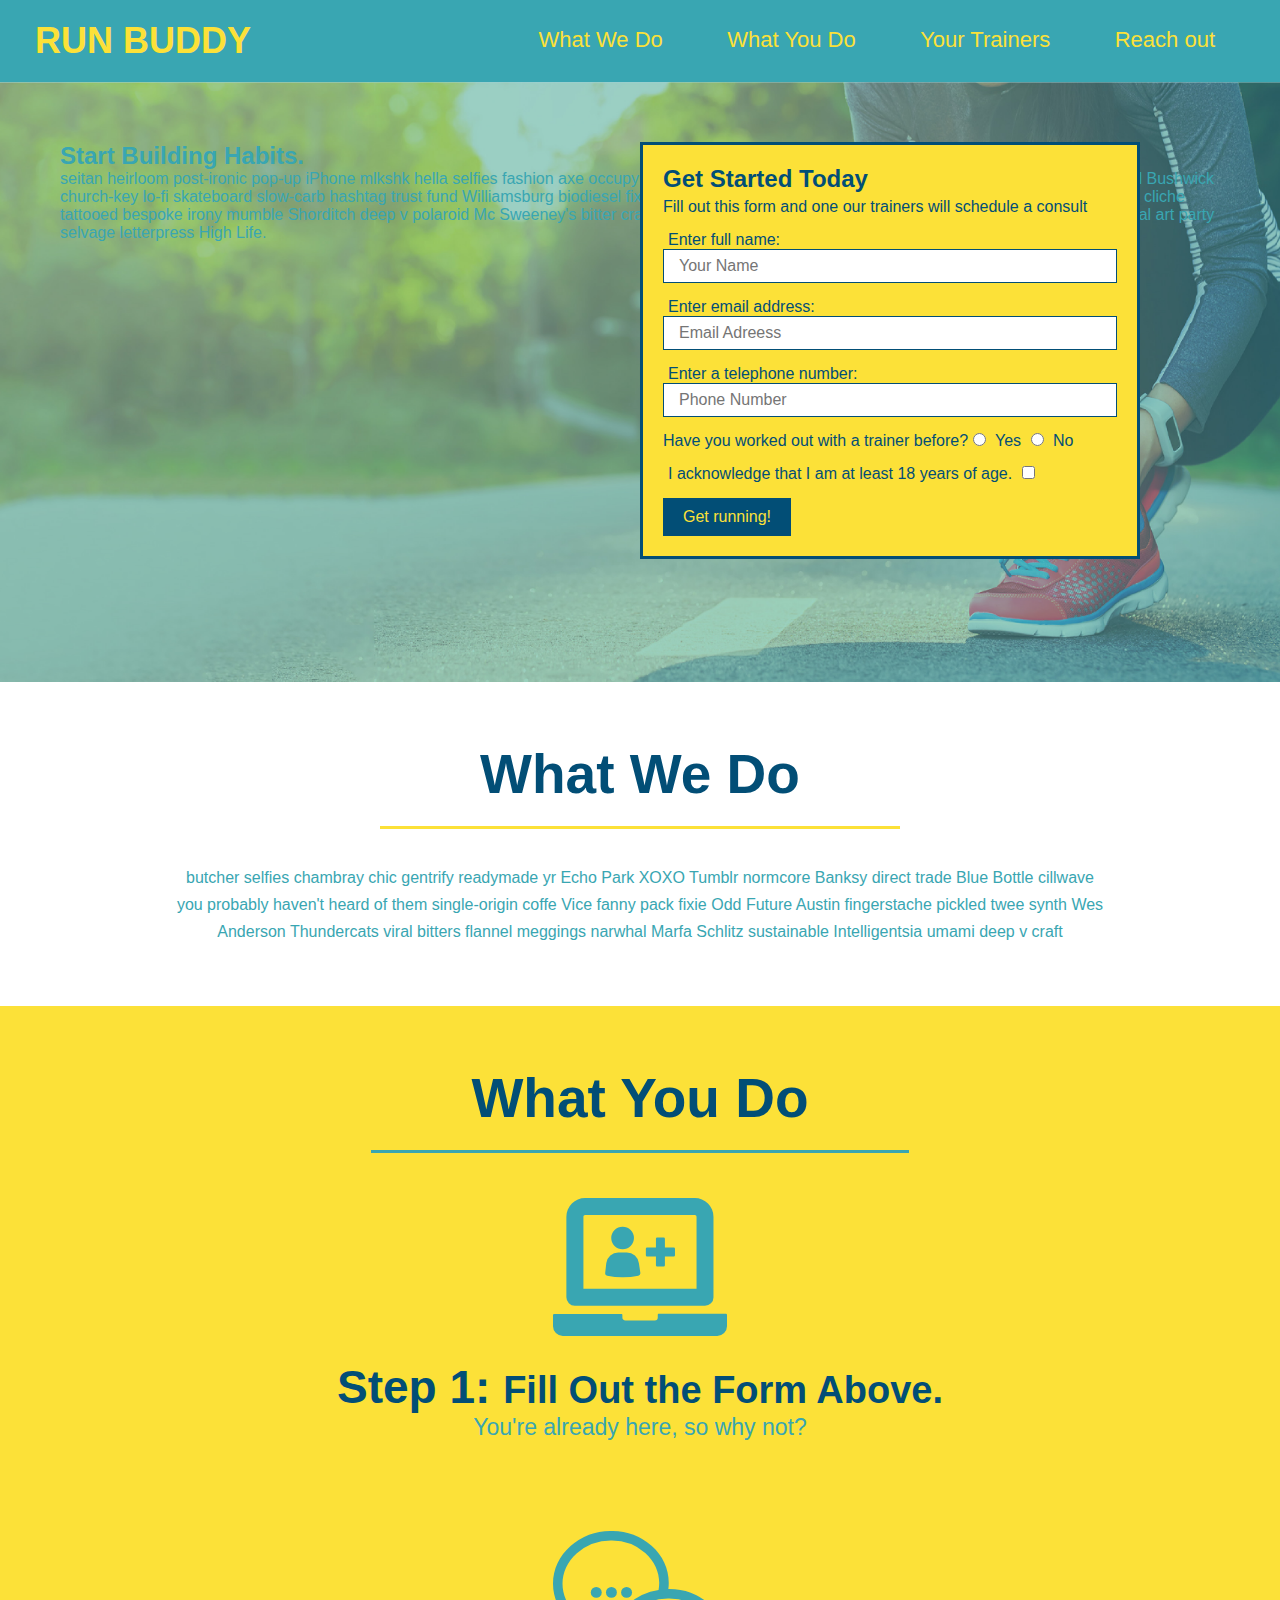
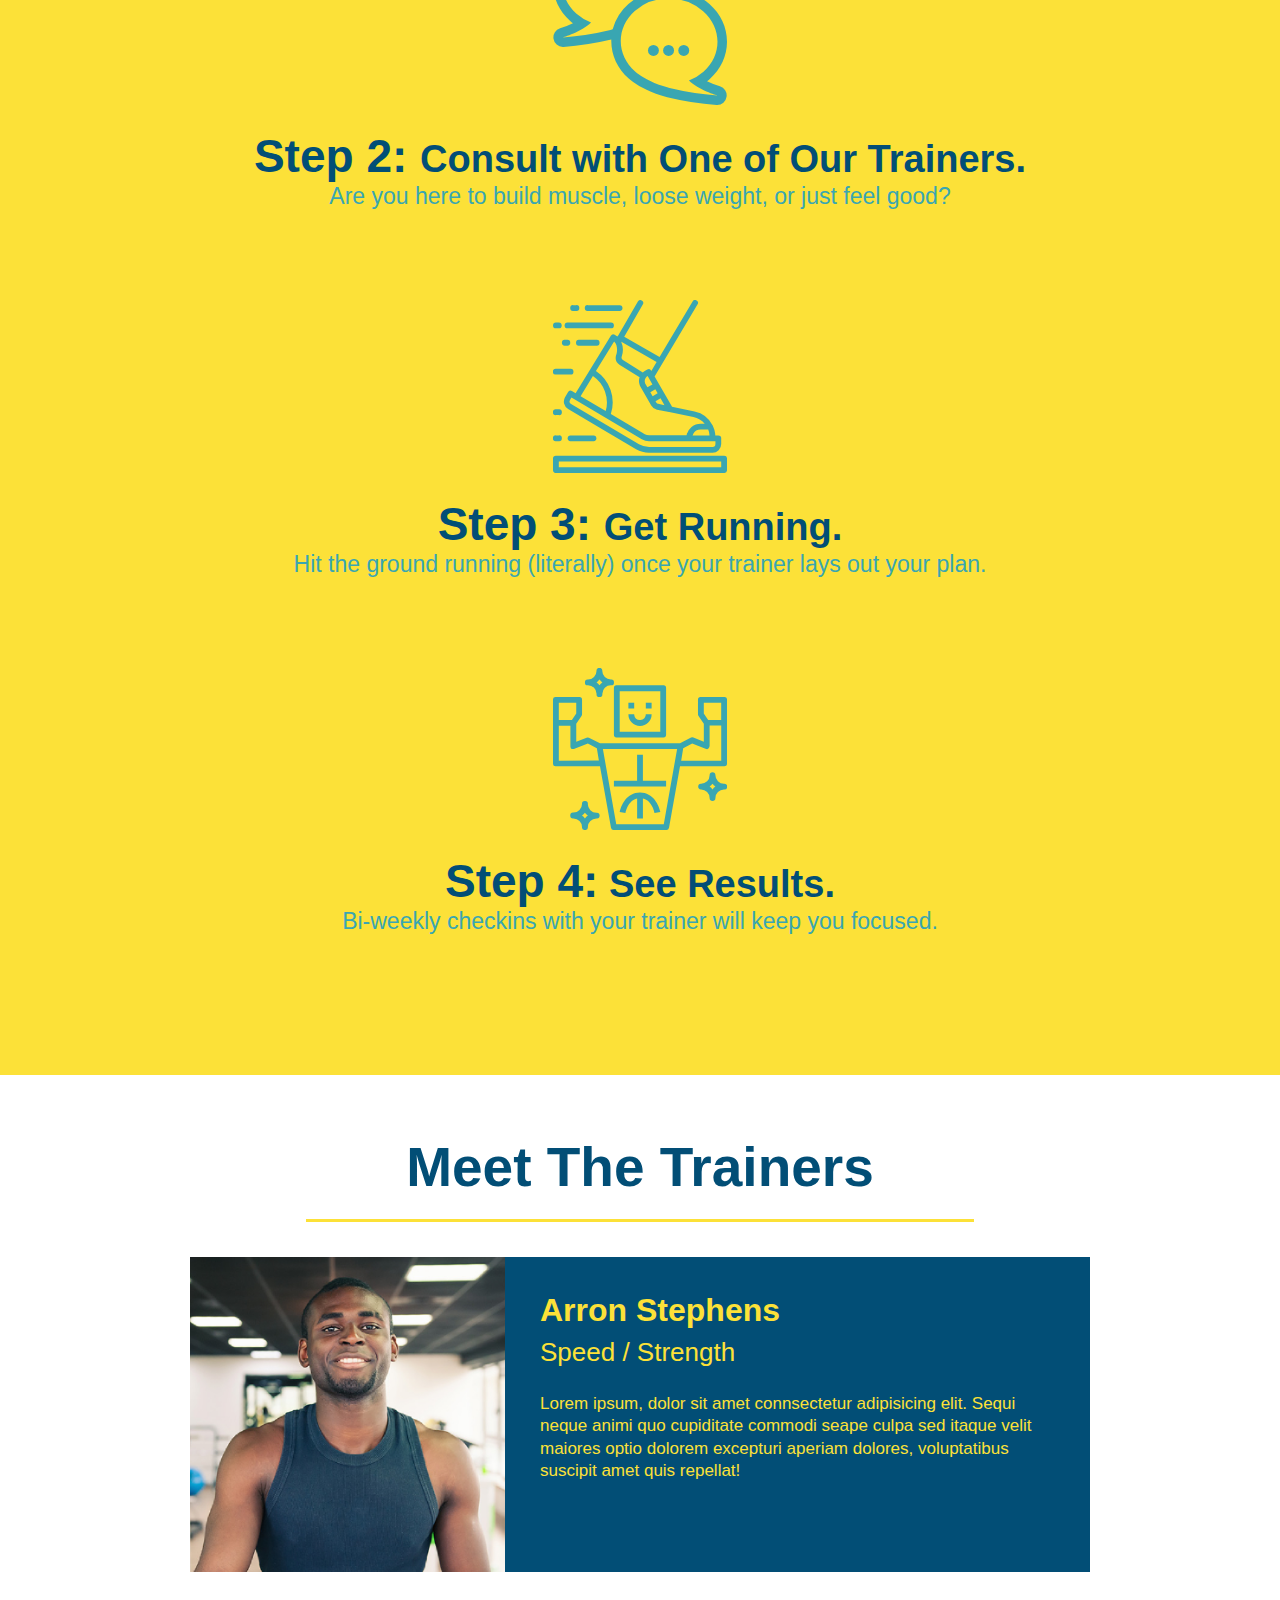
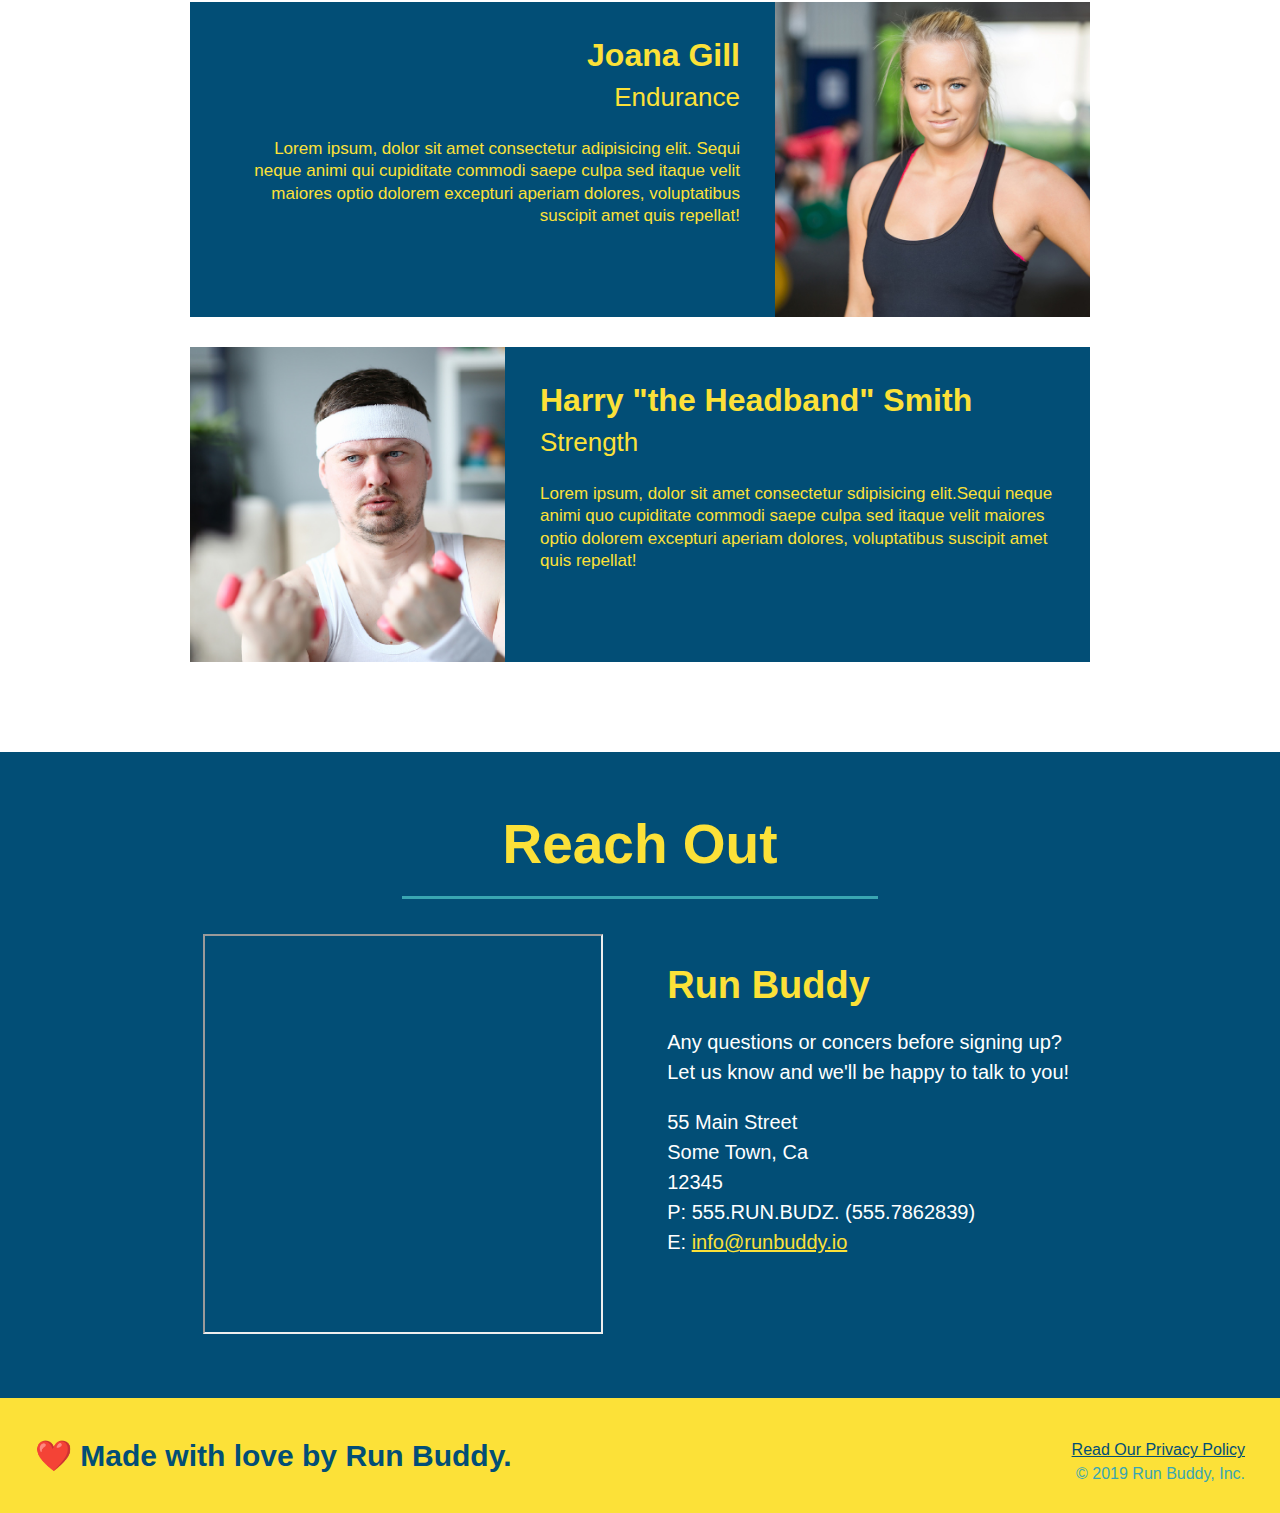
==== index.html @ a863b449 "add content to hero, replace image" ====
<!DOCTYPE html>
<html lang="en">
    <head>
        <meta charset="UTF-8" />
        <title>Run Buddy</title>
        <link rel="stylesheet" href="./assets/css/style.css" />
    </head>
<!--navigation-->
    <header>
       <h1>
           <a href="/">RUN BUDDY</a>
       </h1> 
       <nav>
           <!--Unordered list element-->
           <ul>
               <!--list item element-->
               <li>
                   <a href="#what-we-do">What We Do</a>
               </li>
               <li>
                   <a href="#what-you-do">What You Do</a>
               </li>
               <li>
                   <a href="#your-trainers">Your Trainers</a>
               </li>
               <li>
                   <a href="#reach-out">Reach out</a>
               </li>
           </ul>
       </nav>
    </header>
 
<!--hero/jumbotron-->  
<body>  
    <section class="hero">
        
        <div class="hero-form">
            <h3>Get Started Today</h3>
            <p>Fill out this form and one our trainers will schedule a consult</p>
            <!--Add form element-->
            <form>
                <label for="name">Enter full name:</label>
                <input type="text" placeholder="Your Name" name="name" id="name" class="form-input" />
                <label for="email">Enter email address:</label>
                <input type="email" placeholder="Email Adreess" name="email" id="email" class="form-input" />
                <label for="phone">Enter a telephone number:</label>
                <input type="tel" placeholder="Phone Number" name="phone" id="phone" class="form-input" />
                <p>
                    Have you worked out with a trainer before?
                    <input type="radio" name="trainer-confirm" id="trainer-yes" />
                    <label for="trainer-yes">Yes</label>
                    <input type="radio" name="trainer-confirm" id="trainer-no" />
                    <label for="trainer-no">No</label>
                </p>
                <p>
                    <label for="checkbox">
                        I acknowledge that I am at least 18 years of age.
                    </label>
                    <input type="checkbox" name="age-confirm" id="checkbox" />
                </p>
                <button type="submit">
                    Get running!
                </button>
            </form>
        </div>
        <div class="hero-cta">
            <h2>Start Building Habits.</h2>
            <p>
                seitan heirloom post-ironic pop-up iPhone mlkshk hella selfies fashion axe occupy readymade put a bird on it messenger bag Wes Anderson Schlitz plaid Bushwick church-key lo-fi skateboard slow-carb hashtag trust fund Williamsburg biodiesel fixie farm-to-table 8-bit banjo XOXO Banksy chillwave bicycle rights retro cliche tattooed bespoke irony mumble Shorditch deep v polaroid Mc Sweeney's bitter cray gentrify tofu Marfa you haven't heard of them yr banh mi asymmetrical art party selvage letterpress High Life.
            </p>
        </div>
    </section>

<!--"what we do" section-->
    <section id="what-we-do" class="intro">
        <h2 class="section-title primary-border">What We Do</h2>
        <p>
            butcher selfies chambray chic gentrify readymade yr Echo Park XOXO Tumblr normcore Banksy direct trade Blue Bottle cillwave you probably haven't heard of them single-origin coffe Vice fanny pack fixie Odd Future Austin fingerstache pickled twee synth Wes Anderson Thundercats viral bitters flannel meggings narwhal Marfa Schlitz sustainable Intelligentsia umami deep v craft
        </p>
    </section>

<!--"what you do" section-->
    <section id="what-you-do" class="steps">
        <h2 class="section-title secondary-border">What You Do</h2>

        <div>
            <!-- insert this img element-->
            <img src="./assets/images/step-1.svg" alt="" />
            <h3>Step 1: <span>Fill Out the Form Above.</span></h3>
            <p>You're already here, so why not?</p>
        </div>

        <div>
            <img src="./assets/images/step-2.svg" alt="" />
            <h3>Step 2: <span>Consult with One of Our Trainers.</span></h3>
            <p>Are you here to build muscle, loose weight, or just feel good?</p>
        </div>

        <div>
            <img src="./assets/images/step-3.svg" alt="" />
            <h3>Step 3: <span>Get Running.</span></h3>
            <p>Hit the ground running (literally) once your trainer lays out your plan.</p>
        </div>

        <div>
            <img src="./assets/images/step-4.svg" alt="" />
            <h3>Step 4:<span> See Results.</span></h3>
            <p>Bi-weekly checkins with your trainer will keep you focused.</p>
        </div>

    </section>

<!--"meet the trainers" section-->
    <section id="your-trainers" class="trainers">
        <h2 class="section-title primary-border">Meet The Trainers</h2>
        <article class="trainer">
            <img src="./assets/images/trainer-1.jpg" alt="Arron Stephens in his workout clothes, ready to pump iron" />
            <div class="trainer-bio text-left">
                <h3>Arron Stephens</h3>
                <h4>Speed / Strength</h4>
                <p>
                    Lorem ipsum, dolor sit amet connsectetur adipisicing elit. Sequi neque animi quo cupiditate commodi seape culpa sed
                    itaque velit maiores optio dolorem excepturi aperiam dolores, voluptatibus suscipit amet quis repellat!
                </p>
            </div>
        </article>

        <!--second trainer bio-->
        <article class="trainer">
            <div class="trainer-bio text-right">
                <h3>Joana Gill</h3>
                <h4>Endurance</h4>
                <p>
                    Lorem ipsum, dolor sit amet consectetur adipisicing elit. Sequi neque animi qui cupiditate commodi saepe culpa sed
                    itaque velit maiores optio dolorem excepturi aperiam dolores, voluptatibus suscipit amet quis repellat!
                </p>
            </div>
            <img src="./assets/images/trainer-2.jpg" alt="Joanna Gill cooling off after a workput" />
        </article>

        <!--third trainer bio-->
        <article class="trainer">
            <img src="./assets/images/trainer-3.jpg" alt="Harry Smith wearing a headband and lifting comically small pink weights" />
            <div class="trainer-bio text-left">
                <h3>Harry "the Headband" Smith</h3>
                <h4>Strength</h4>
                <p>
                    Lorem ipsum, dolor sit amet consectetur sdipisicing elit.Sequi neque animi quo cupiditate commodi saepe culpa sed 
                    itaque velit maiores optio dolorem excepturi aperiam dolores, voluptatibus suscipit amet quis repellat!
                </p>
            </div>
        </article>
    </section>

<!--reach out" section-->
    <section id="reach-out" class="contact">
        <h2 class="section-title secondary-border">Reach Out</h2>
        <div class="contact-info">
           <iframe src="https://www.google.com/maps/embed?pb=!1m14!1m12!1m3!1d13858.252203319587!2d-95.50925724999999!3d29.732413800000003!2m3!1f0!2f0!3f0!3m2!1i1024!2i768!4f13.1!5e0!3m2!1sen!2sus!4v1638565869811!5m2!1sen!2sus">
           style="border:0;" 
           allowfullscreen="" 
           loading="lazy">
           </iframe>
           <div>
               <h3>Run Buddy</h3>
               <p>
                   Any questions or concers before signing up?
                   <br />
                   Let us know and we'll be happy to talk to you!
               </p>
               <address>
                   55 Main Street <br />
                   Some Town, Ca <Br />
                   12345 <br />
                   P: 555.RUN.BUDZ. (555.7862839) <br />
                   E: <a href="mailto:info@runbuddy.io">info@runbuddy.io</a>
               </address>
           </div>
        </div>
    </section>
</body>    
<!--footer-->
    <footer>
        <h2>❤️ Made with love by Run Buddy.</h2>
        <div>
            <a href="./privacy-policy.html">Read Our Privacy Policy</a><br />
            &copy; 2019 Run Buddy, Inc.
        </div>
    </footer>

</html>
---- assets/css/style.css ----
* {
    margin: 0;
    padding: 0;
    box-sizing: border-box;
}
    body {
    /*more on this crazy alphanumerical value in a minute! */
    font-family: Helvetica, Arial, sans-serif;
    color: #39a6b2;
}
/* apply styles to <header> */
header {
    padding: 20px 35px;
    background-color: #39a6b2;
}
header h1 {
    font-weight: bold;
    font-size: 36px;
    color: #fce138;
    margin: 0;
    display: inline;

}
header a {
    text-decoration: none;
    color: #fce138;
}
header nav {
    float: right;
    margin: 7px 0;
  
}
header nav ul li {
    display: inline;
}
header nav ul li a {
    margin: 0 30px;
    font-weight: lighter;
    font-size: 22px;
 }
 footer {
    background: #fce138;
    width: 100%;
    padding: 40px 35px;
 }
 footer h2 {
     display: inline;
     color: #024e76;
     font-size: 30px;
     margin: 0;
 }
 footer div {
     float: right;
     line-height: 1.5;
     text-align: right;
 }
 footer a {
     color: #024e76;
 }
section {
    padding: 60px;
}
/*Home page Hero Style Start*/
.hero {
    background-image: url("../images/hero-bg.jpg");
    height: 600px;
    background-size: cover;
    background-position: center;
    position: relative;
}

.hero-form{
    color: #024e76;
    background-color: #fce138;
    width: 500px;
    padding: 20px;
    border: solid 3px #024e76;
    position: absolute;
    bottom: 120x;
    right: 140px;
}
.hero-form h3 {
    font-size: 24px;
    margin: 0;
}
.hero-form p {
    margin: 5px 0 15px 0;
}
.form-input {
    border: 1px solid #024e76;
    display: block;
    padding: 7px 15px;
    font-size: 16px;
    color: #024e76;
    width: 100%;
    margin-bottom: 15px;  
}
.hero-form label {
    margin: 0 5px;
}
.hero-form button {
    color: #fce138;
    background-color: #024e76;
    border: none;
    padding: 10px 20px;
    font-size: 16px;
}
/*Hero Style End*/

/*what we do styles Start*/

.intro {
    text-align: center;    
}  
.section-title {
    font-size: 55px;
    color: #024e76;
    margin-bottom: 35px;
    padding: 0 100px 20px 100px;
    border-bottom:3px solid;
    display: inline-block;
}

.primary-border {
    border-color: #fce138;
}

.secondary-border {
    border-color:#39a6b2;
}

.intro p {
    line-height: 1.7;
    color: #39a6b2;
    width: 80%;
    font-size: 20 px;
    margin: 0 auto;
}
/*what we do Styles end*/

/*what you do styles start*/
.steps {
    text-align: center;
    background: #fce138;
}

.steps div {
    margin-bottom: 80px;
}

.steps img {
    width: 15%;
    margin: 10px 0;
}

.steps h3 {
    color: #024e76;
    font-size: 46px;
    margin-top: 10px;
}

.steps p {
    color: #39a6b2;
    font-size: 23px;
}

.steps span {
    font-size: 38px;
}
/*what you do styles end*/

/* Meet the strainers Start*/
.trainers {
    text-align: center;
}

.trainer {
    width: 900px;
    margin: 0 auto 30px auto;
    background: #024e76;
    color: #fce138;
    overflow: auto;
}

.trainer img {
    width: 35%;
    float: left;
}

.trainer-bio {
    padding: 35px;
    float: left;
    width: 65%;
}

.text-left {
    text-align: left;
}

.text-right{
    text-align: right;
}

.trainer-bio h3 {
    font-size: 32px;
    margin-bottom: 8px;
}

.trainer-bio h4 {
    font-weight: lighter;
    font-size: 26px;
    margin-bottom: 25px;
}

.trainer-bio p {
    font-size: 17px;
    line-height: 1.3;
}
/*Meet trainers end*/
/*Reach out Style start*/
.contact {
    text-align: center;
    background-color: #024e76;
}
.contact h2 {
    color:#fce138;
}

.contact-info iframe {
    width: 400px;
    height: 400px;
}

.contact-info div {
    width: 410px;
    display: inline-block;
    vertical-align: top;
    text-align: left;
    margin: 30px 0 0 60px;
    color: white;  
}

.contact h3 {
    color:#fce138;
    font-size: 38px;
}

.contact-info p, .contact-info address {
    margin: 20px 0;
    line-height: 1.5;
    font-size: 20px;
    font-style: normal;
}

.contact-info a {
    color:#fce138;
}
/*Reach out style end*/
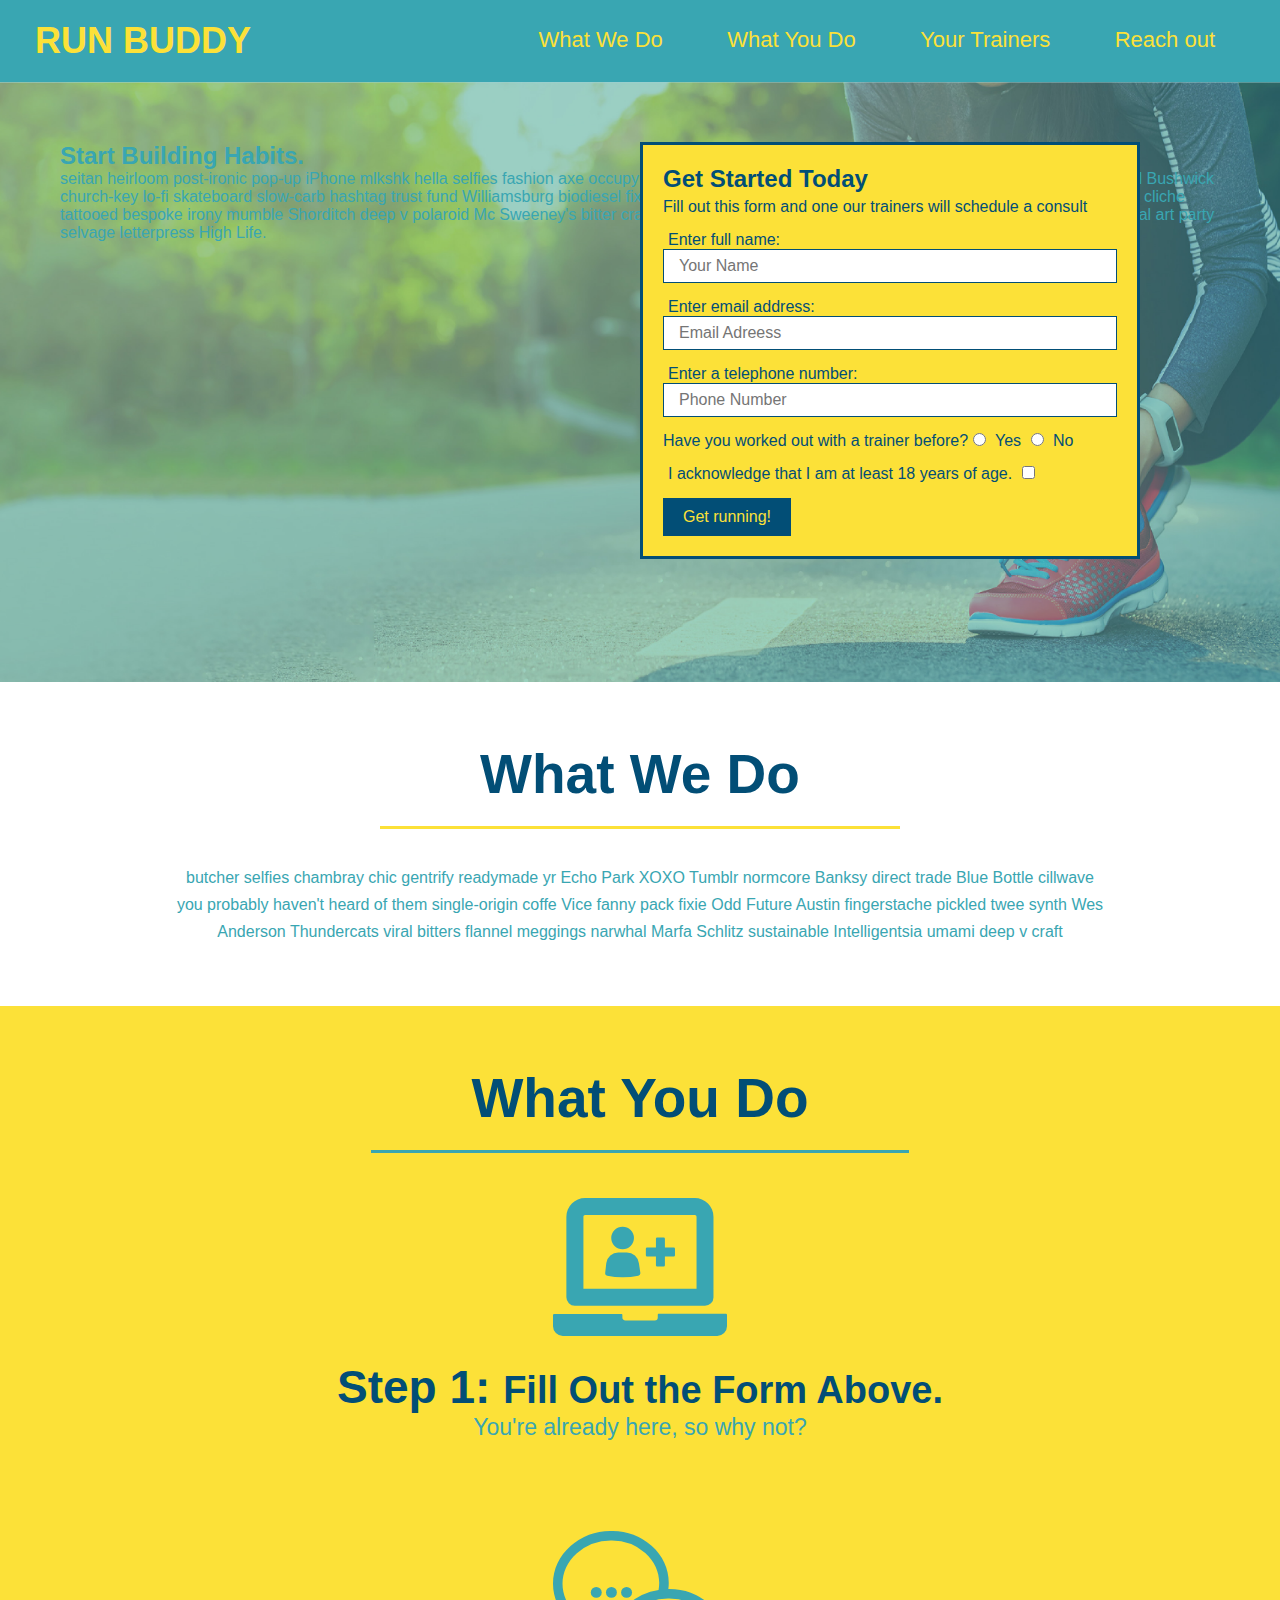
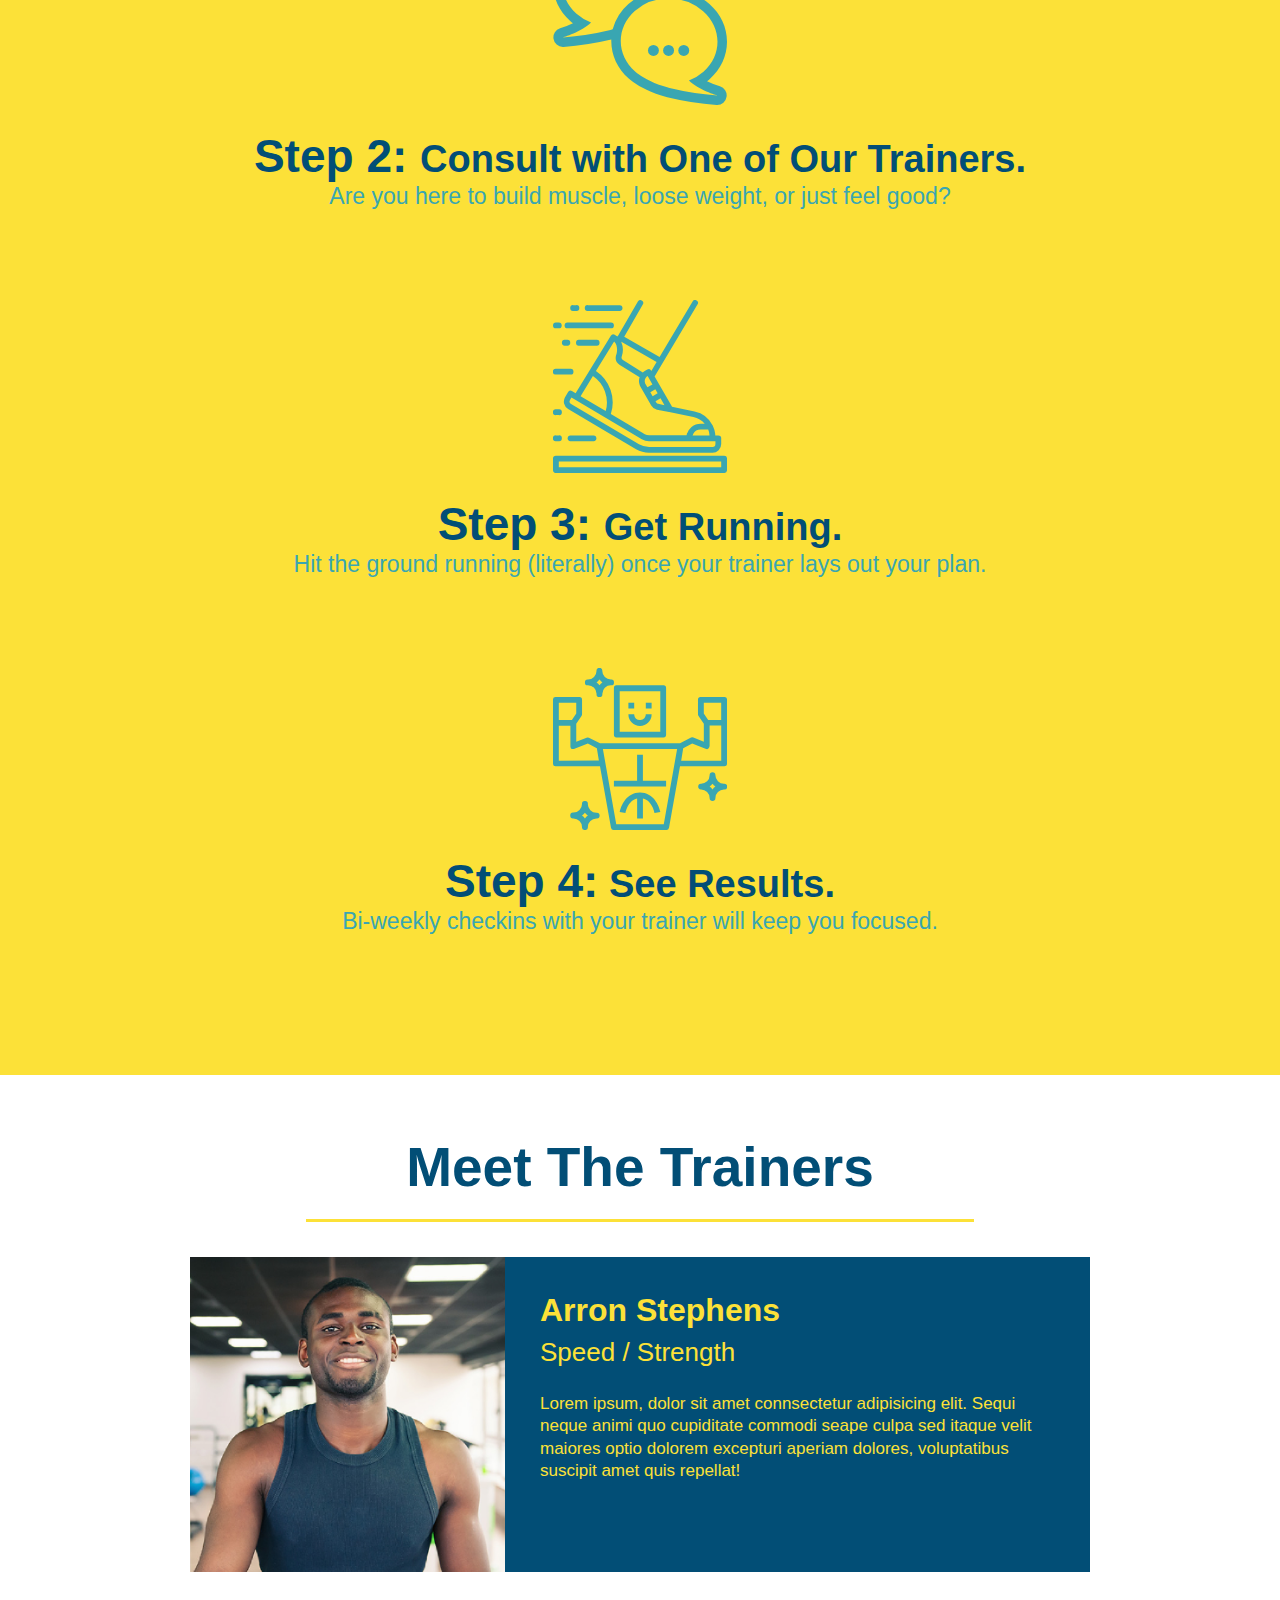
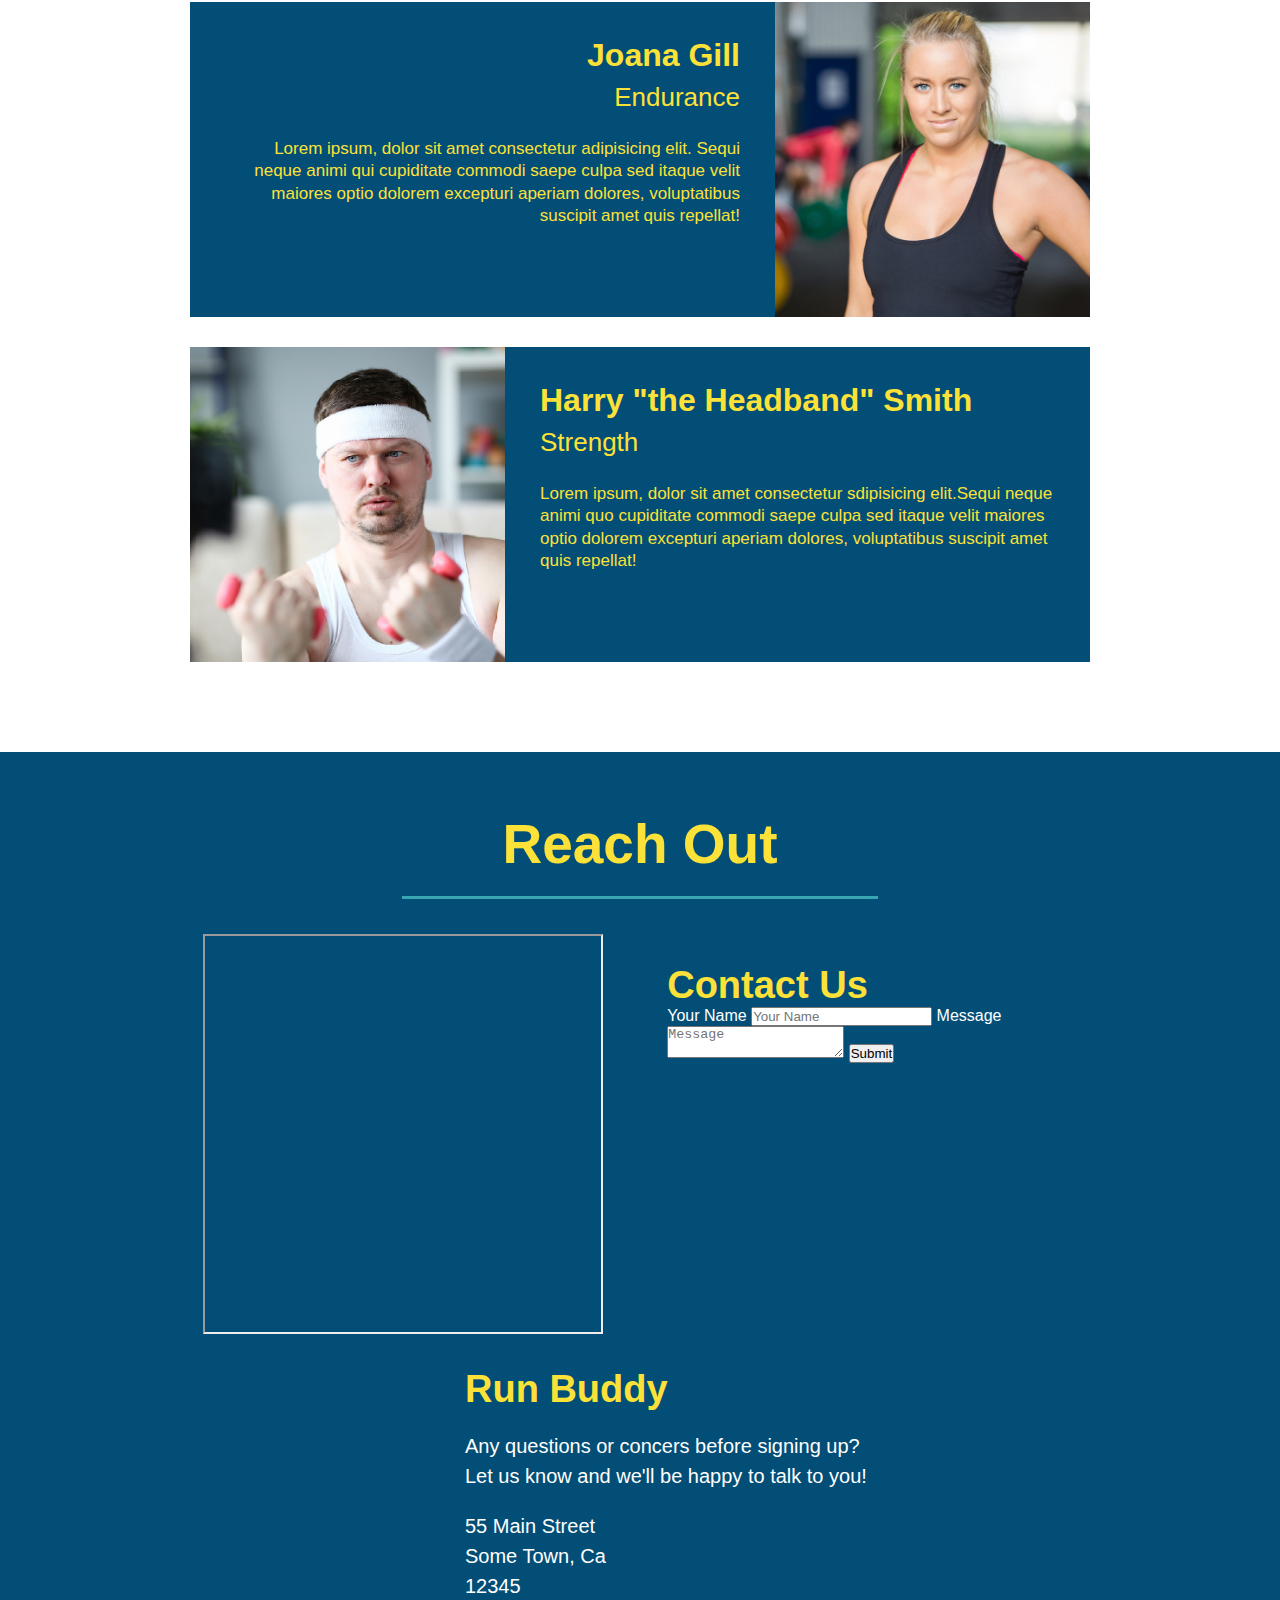
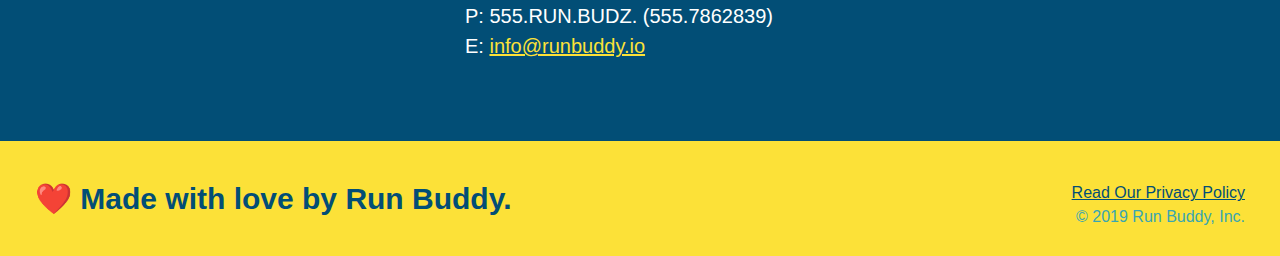
==== commit b5da217f: "add contact form" ====
--- a/index.html
+++ b/index.html
@@ -161,6 +161,18 @@
            allowfullscreen="" 
            loading="lazy">
            </iframe>
+        <div class="contact-form">
+            <h3>Contact Us</h3>
+            <form>
+                <label for="contact-name">Your Name</label>
+                <input type="text" id="contact-name" placeholder="Your Name" />
+
+                <label for="contact-message">Message</label>
+                <textarea id="contact-message" placeholder="Message"></textarea>
+
+                <button type="submit">Submit</button>
+            </form>
+        </div>
            <div>
                <h3>Run Buddy</h3>
                <p>
@@ -176,7 +188,7 @@
                    E: <a href="mailto:info@runbuddy.io">info@runbuddy.io</a>
                </address>
            </div>
-        </div>
+        </div>        
     </section>
 </body>    
 <!--footer-->
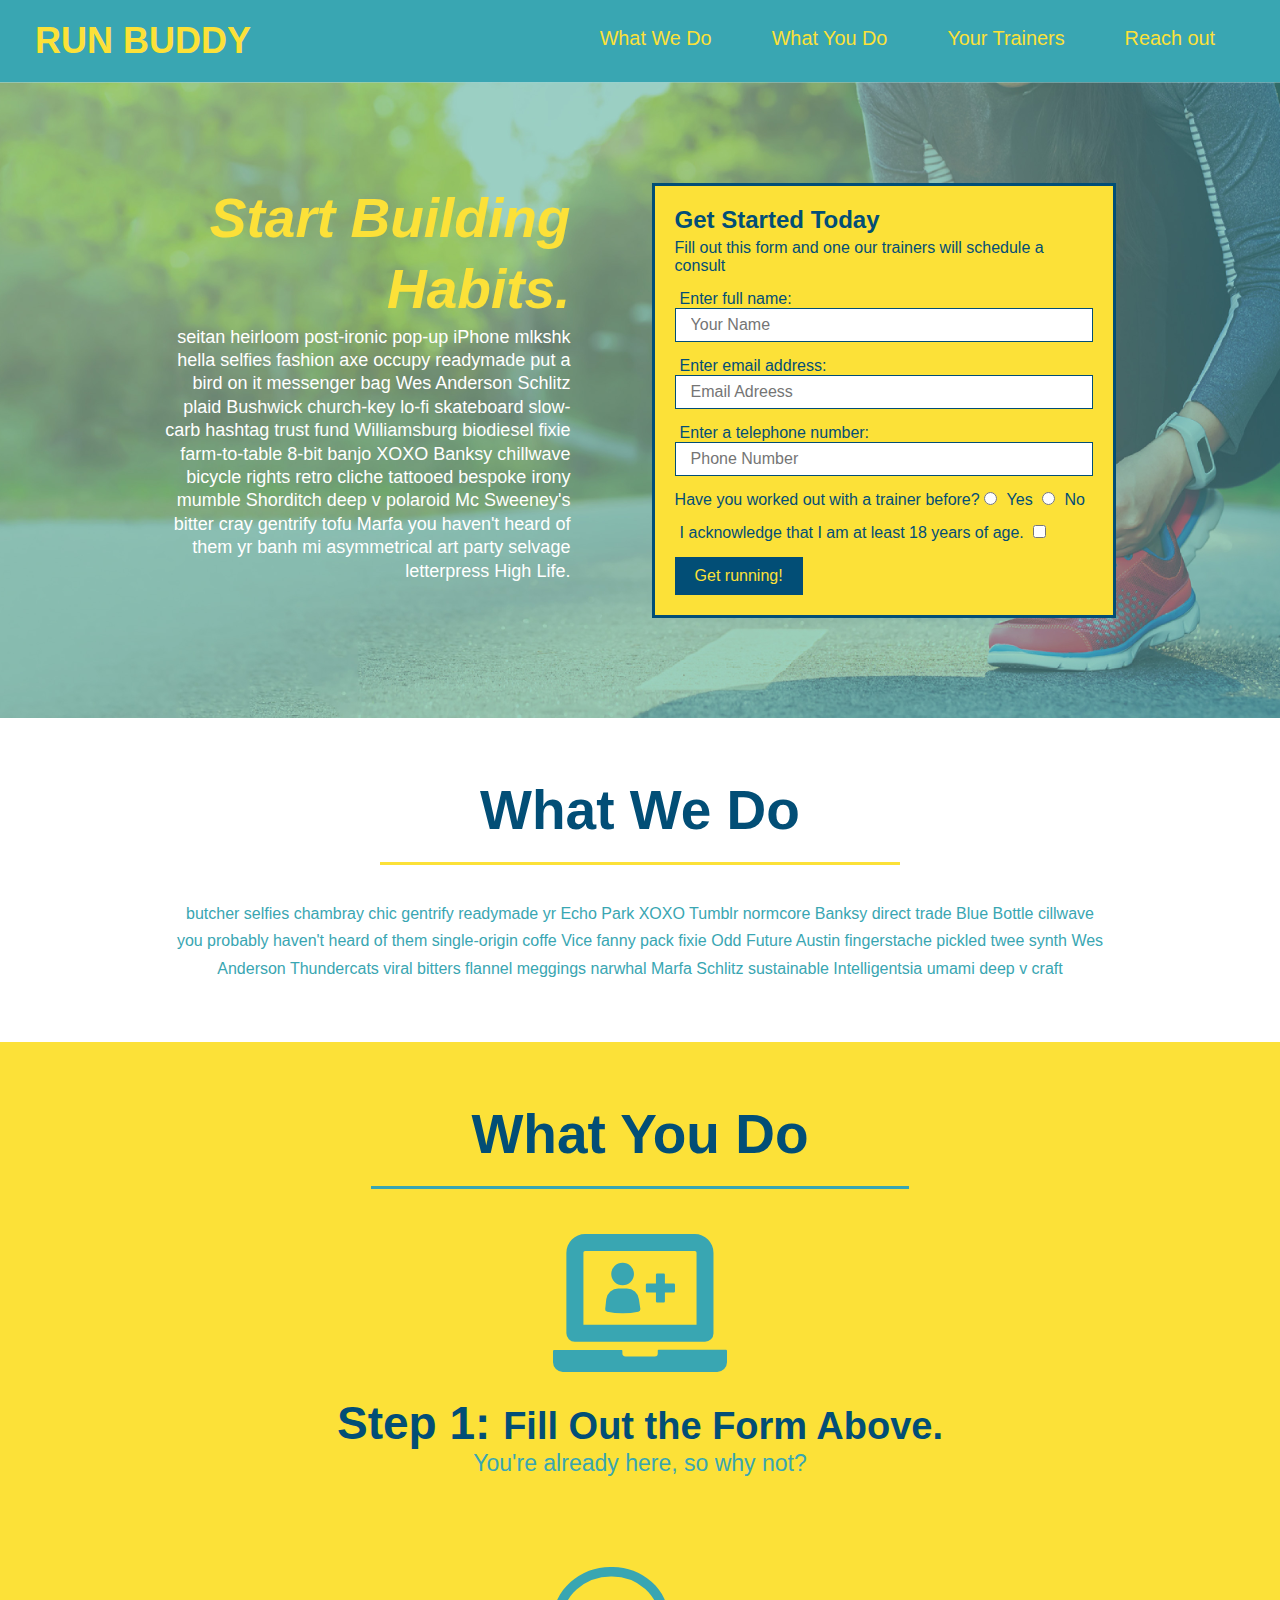
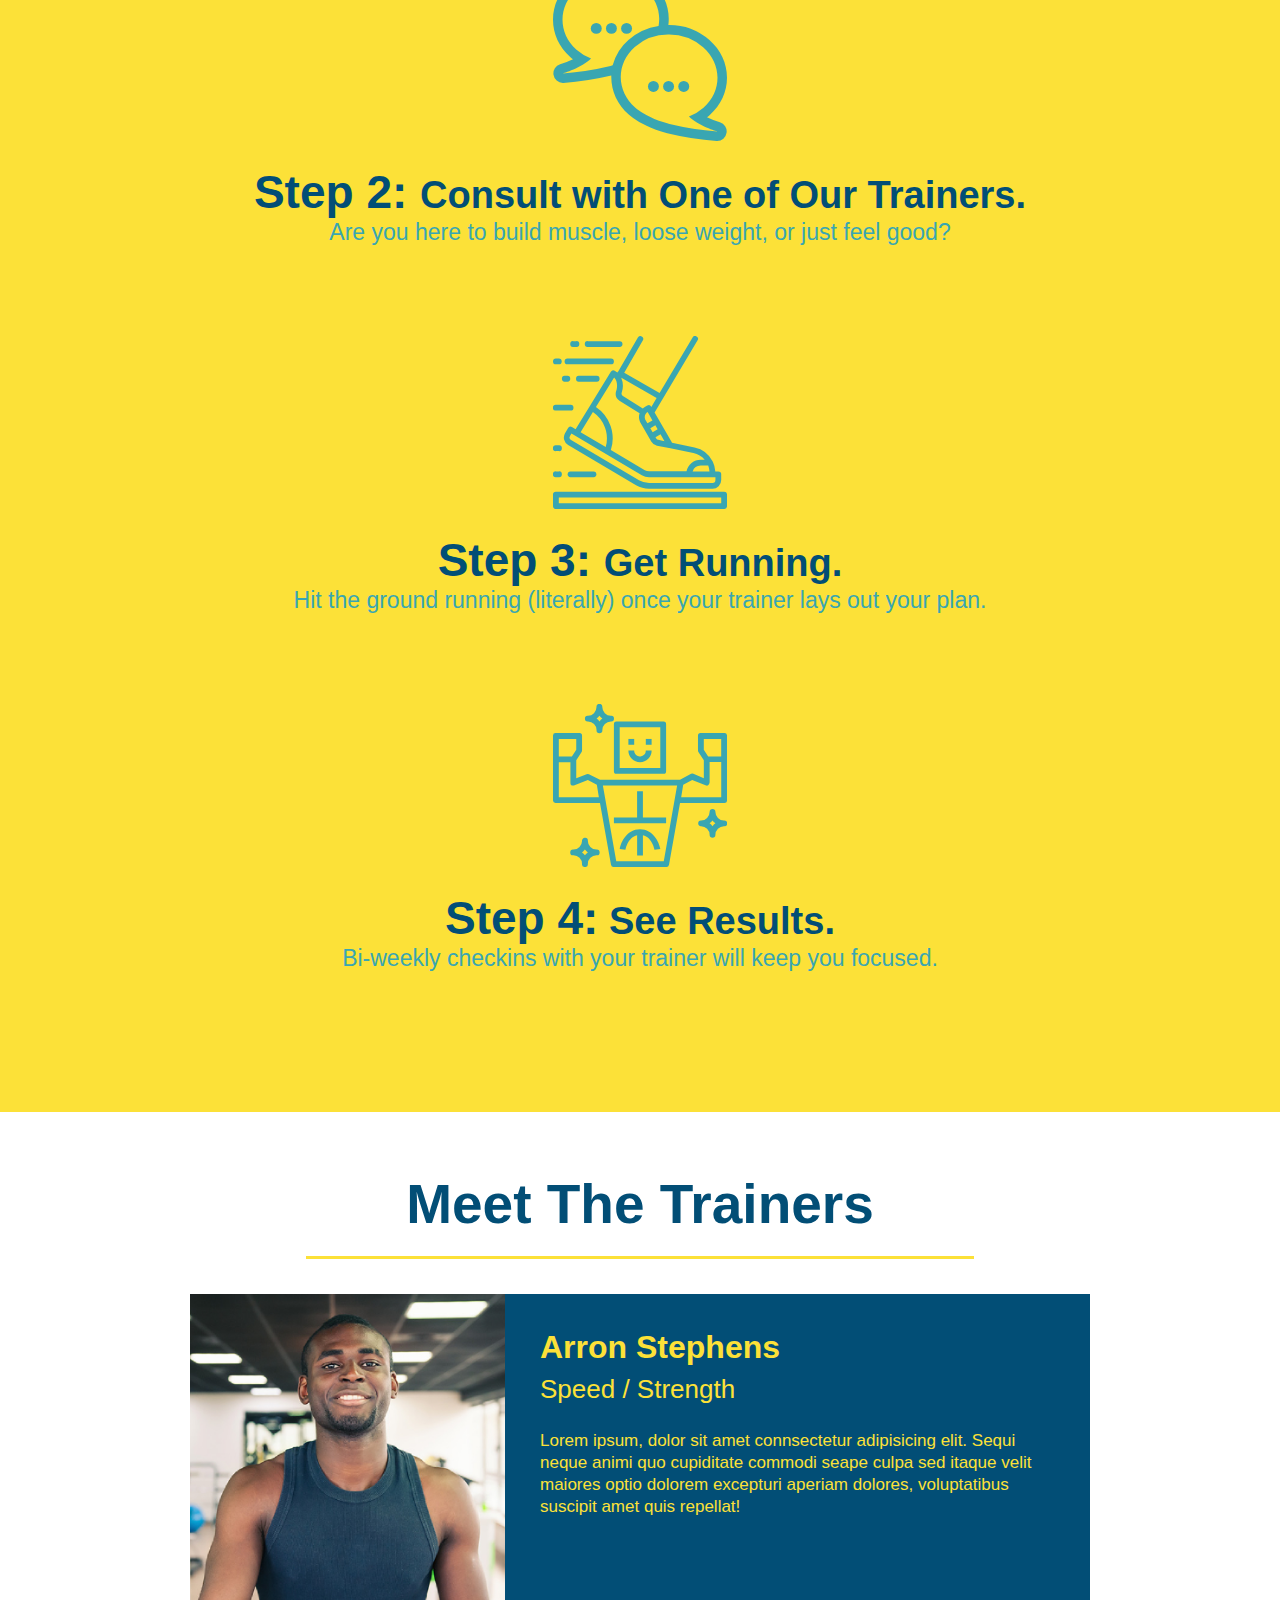
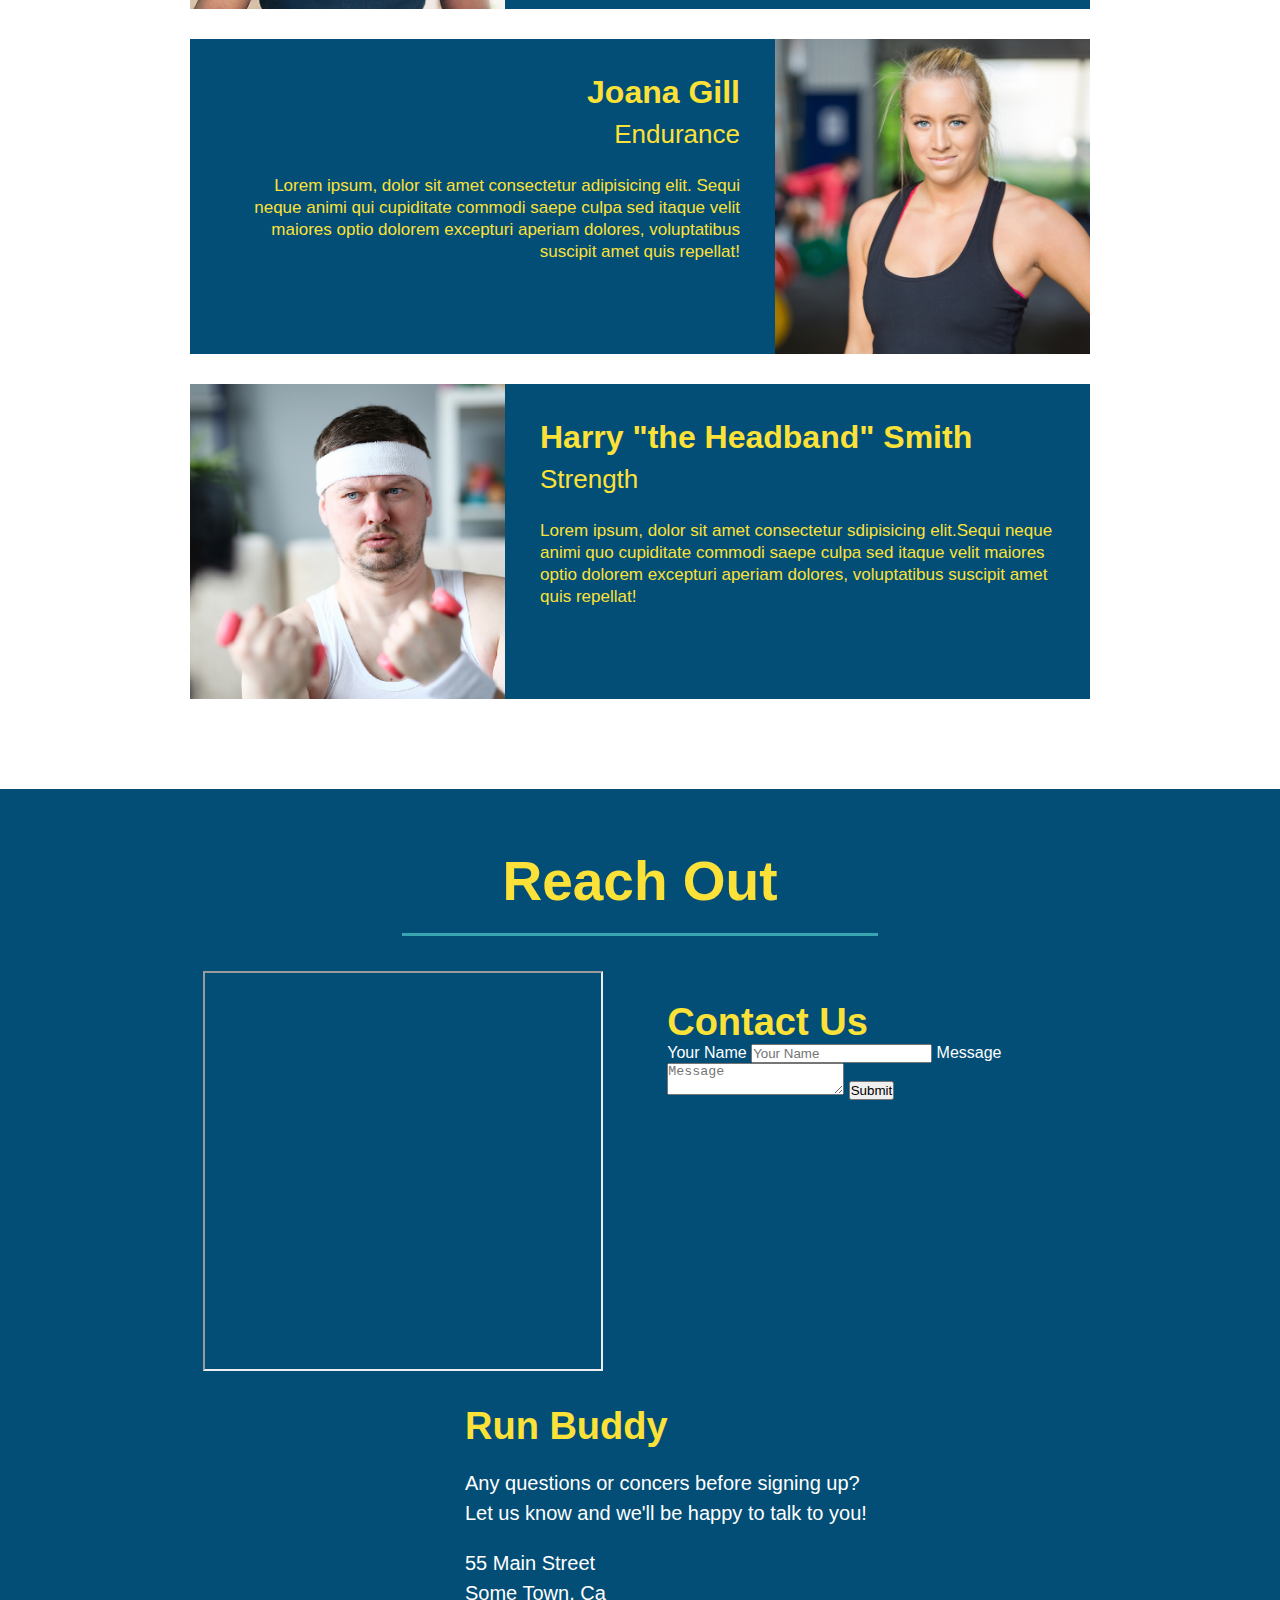
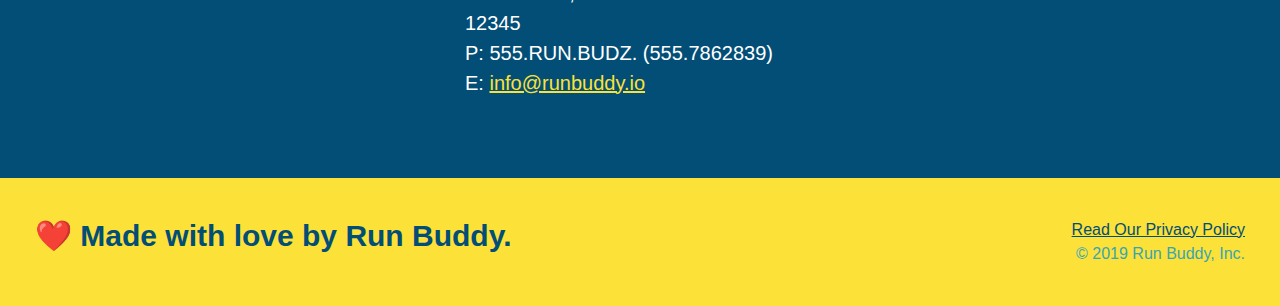
==== commit c36c4765: "add flexbox to the hero" ====
--- a/index.html
+++ b/index.html
@@ -33,7 +33,12 @@
 <!--hero/jumbotron-->  
 <body>  
     <section class="hero">
-        
+         <div class="hero-cta">
+            <h2>Start Building Habits.</h2>
+            <p>
+                seitan heirloom post-ironic pop-up iPhone mlkshk hella selfies fashion axe occupy readymade put a bird on it messenger bag Wes Anderson Schlitz plaid Bushwick church-key lo-fi skateboard slow-carb hashtag trust fund Williamsburg biodiesel fixie farm-to-table 8-bit banjo XOXO Banksy chillwave bicycle rights retro cliche tattooed bespoke irony mumble Shorditch deep v polaroid Mc Sweeney's bitter cray gentrify tofu Marfa you haven't heard of them yr banh mi asymmetrical art party selvage letterpress High Life.
+            </p>
+        </div>
         <div class="hero-form">
             <h3>Get Started Today</h3>
             <p>Fill out this form and one our trainers will schedule a consult</p>
@@ -63,12 +68,7 @@
                 </button>
             </form>
         </div>
-        <div class="hero-cta">
-            <h2>Start Building Habits.</h2>
-            <p>
-                seitan heirloom post-ironic pop-up iPhone mlkshk hella selfies fashion axe occupy readymade put a bird on it messenger bag Wes Anderson Schlitz plaid Bushwick church-key lo-fi skateboard slow-carb hashtag trust fund Williamsburg biodiesel fixie farm-to-table 8-bit banjo XOXO Banksy chillwave bicycle rights retro cliche tattooed bespoke irony mumble Shorditch deep v polaroid Mc Sweeney's bitter cray gentrify tofu Marfa you haven't heard of them yr banh mi asymmetrical art party selvage letterpress High Life.
-            </p>
-        </div>
+       
     </section>
 
 <!--"what we do" section-->
--- a/assets/css/style.css
+++ b/assets/css/style.css
@@ -12,45 +12,55 @@
 header {
     padding: 20px 35px;
     background-color: #39a6b2;
+    display: flex;
+    justify-content: space-between;
+    flex-wrap: wrap;
+
 }
 header h1 {
     font-weight: bold;
     font-size: 36px;
     color: #fce138;
     margin: 0;
-    display: inline;
-
+    
 }
 header a {
     text-decoration: none;
     color: #fce138;
 }
 header nav {
-    float: right;
+    
     margin: 7px 0;
   
 }
-header nav ul li {
-    display: inline;
+header nav ul {
+    display: flex;
+    flex-wrap: wrap;
+    justify-content: space-between;
+    align-items: center;
+    list-style: none;
 }
 header nav ul li a {
     margin: 0 30px;
     font-weight: lighter;
-    font-size: 22px;
+    font-size: 1.55vw;
  }
  footer {
     background: #fce138;
     width: 100%;
     padding: 40px 35px;
+    display: flex;
+    justify-content: space-between;
+    flex-wrap: wrap;
  }
  footer h2 {
-     display: inline;
+     
      color: #024e76;
      font-size: 30px;
      margin: 0;
  }
  footer div {
-     float: right;
+     
      line-height: 1.5;
      text-align: right;
  }
@@ -63,21 +73,36 @@
 /*Home page Hero Style Start*/
 .hero {
     background-image: url("../images/hero-bg.jpg");
-    height: 600px;
     background-size: cover;
     background-position: center;
-    position: relative;
+    display: flex;
+    justify-content: center;
+    flex-wrap: wrap;
+
 }
 
 .hero-form{
     color: #024e76;
     background-color: #fce138;
-    width: 500px;
     padding: 20px;
     border: solid 3px #024e76;
-    position: absolute;
-    bottom: 120x;
-    right: 140px;
+    width: 40%;
+    margin: 3.5%;
+}    
+
+.hero-cta {
+    width: 35%;
+    text-align: right;
+    margin: 3.5%;
+    color: #fff;
+    font-size: 18px;
+    line-height: 1.3;
+}
+
+.hero-cta h2 {
+    font-style:italic;
+    font-size: 55px;
+    color: #fce138;
 }
 .hero-form h3 {
     font-size: 24px;
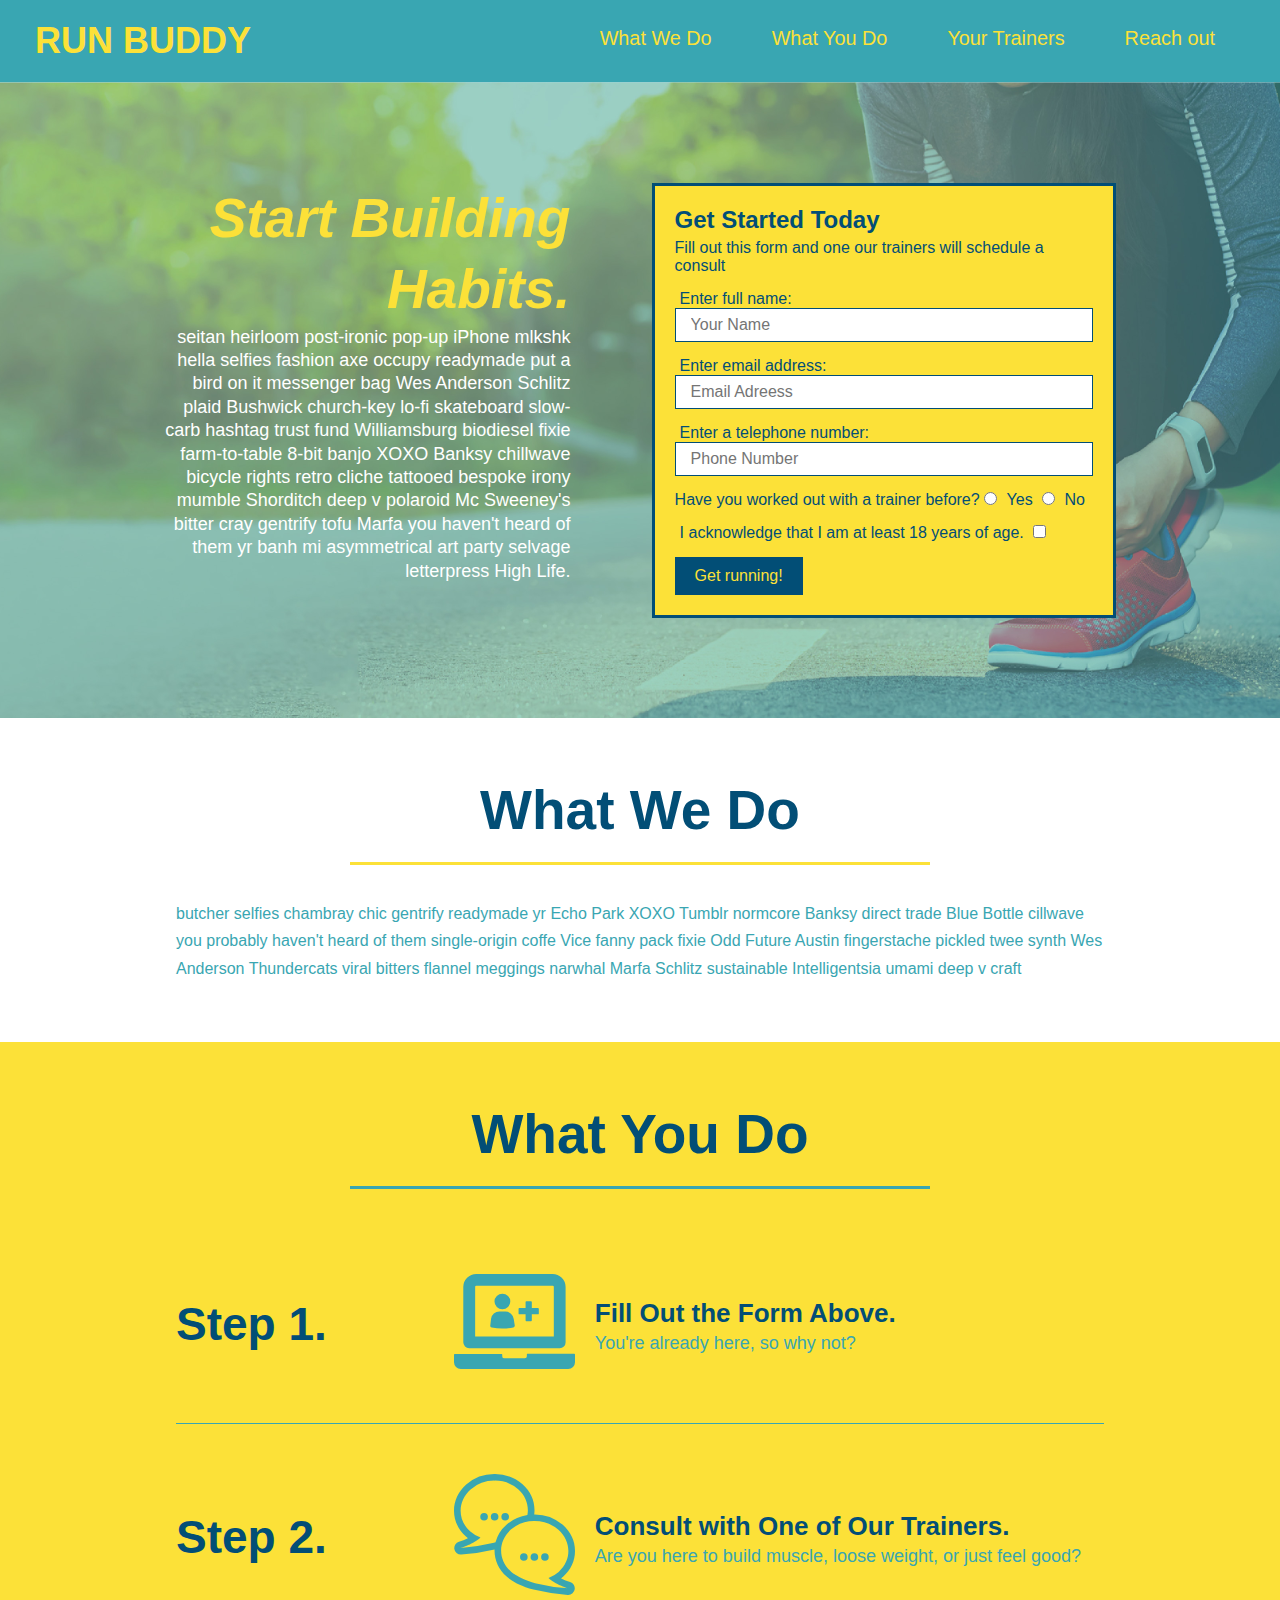
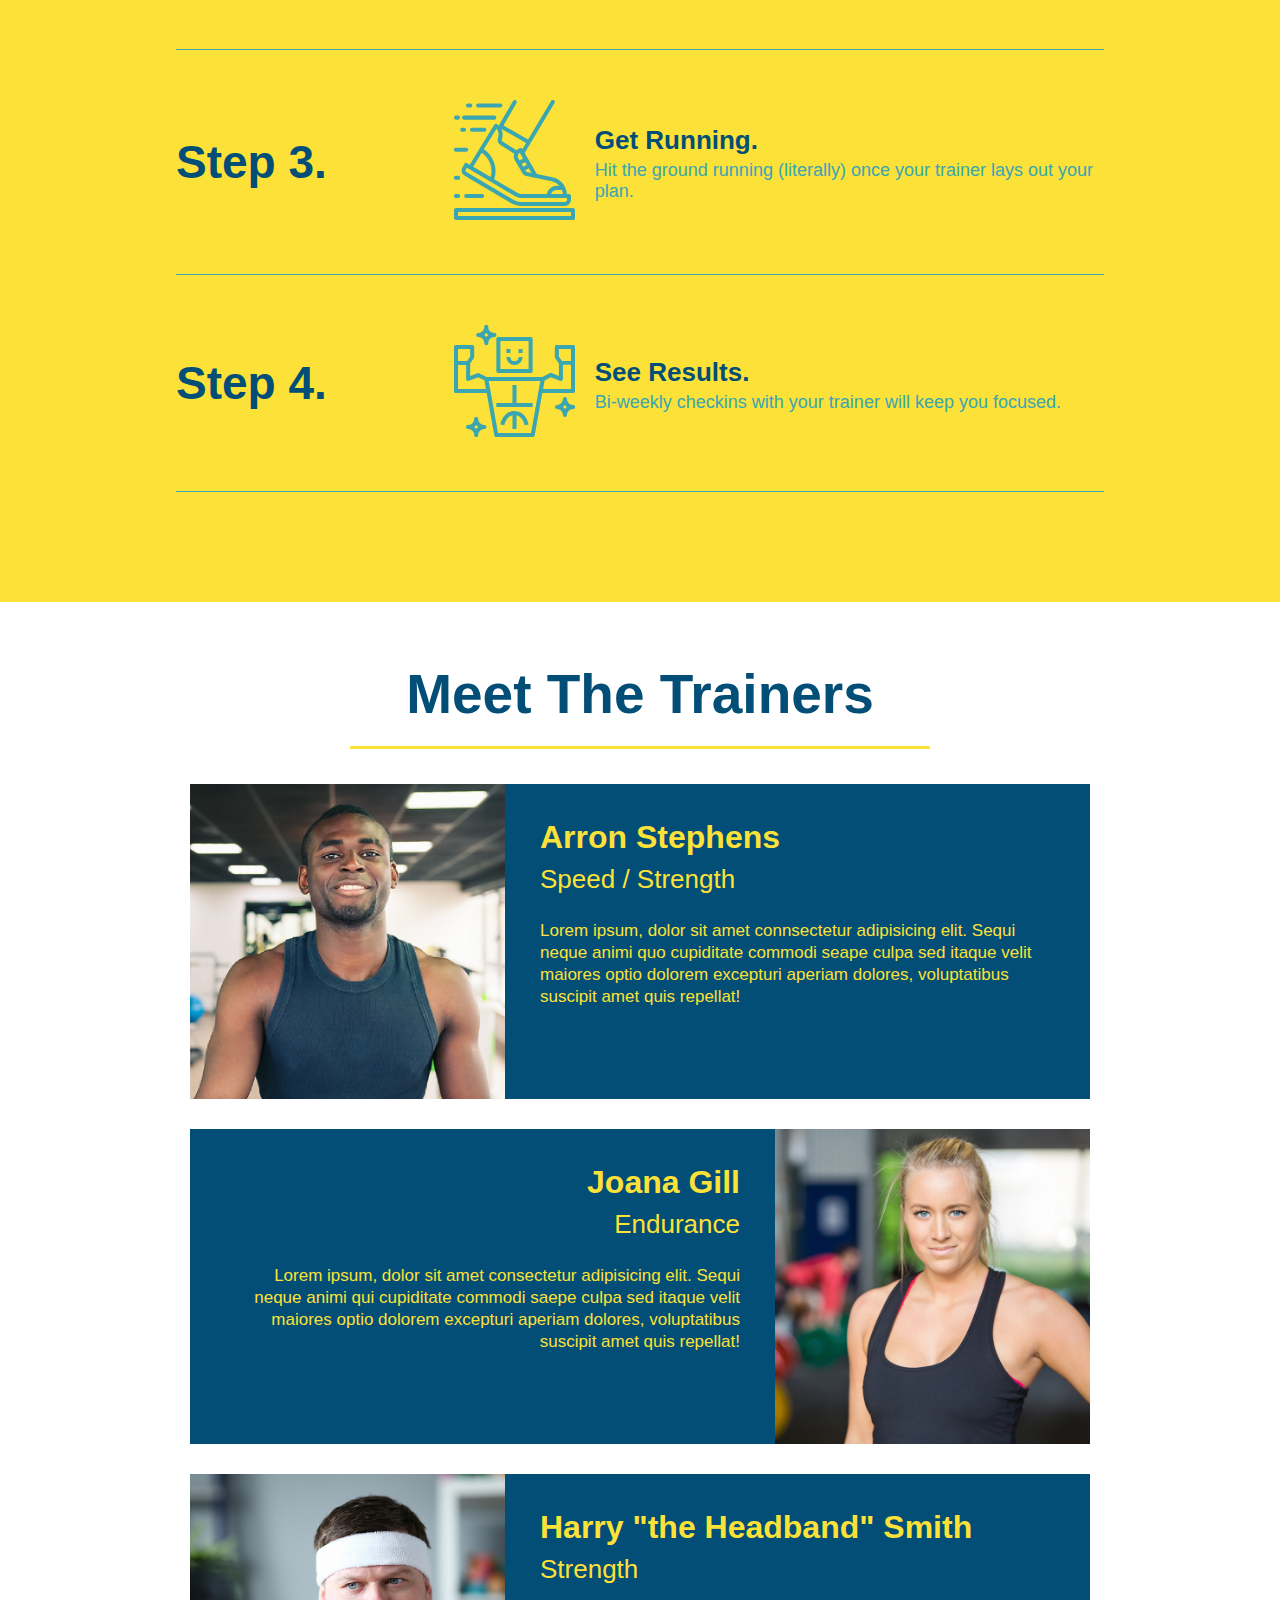
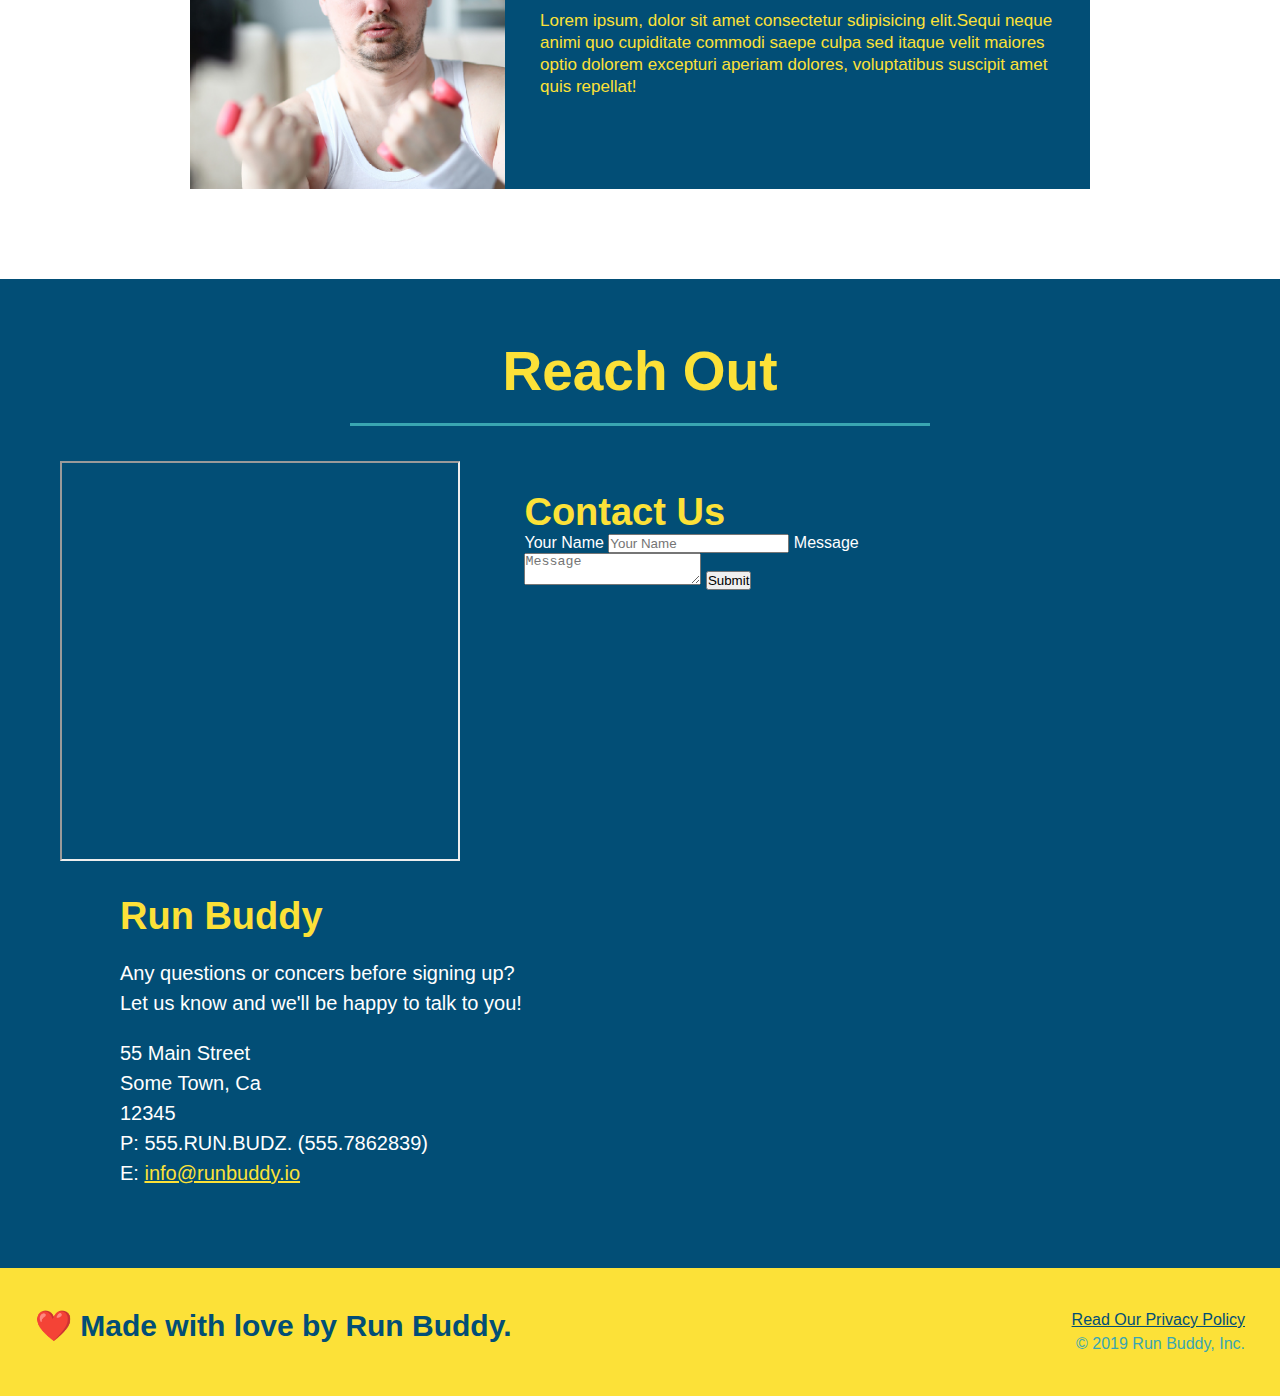
==== commit 42664b4f: "add flexbox to the steps" ====
--- a/index.html
+++ b/index.html
@@ -68,51 +68,83 @@
                 </button>
             </form>
         </div>
-       
     </section>
 
 <!--"what we do" section-->
     <section id="what-we-do" class="intro">
-        <h2 class="section-title primary-border">What We Do</h2>
+        <div class="flex-row">
+            <h2 class="section-title primary-border">What We Do</h2>
+        </div>
+        <div class="flex-row">
         <p>
             butcher selfies chambray chic gentrify readymade yr Echo Park XOXO Tumblr normcore Banksy direct trade Blue Bottle cillwave you probably haven't heard of them single-origin coffe Vice fanny pack fixie Odd Future Austin fingerstache pickled twee synth Wes Anderson Thundercats viral bitters flannel meggings narwhal Marfa Schlitz sustainable Intelligentsia umami deep v craft
         </p>
+        </div>
     </section>
 
 <!--"what you do" section-->
     <section id="what-you-do" class="steps">
-        <h2 class="section-title secondary-border">What You Do</h2>
-
-        <div>
-            <!-- insert this img element-->
-            <img src="./assets/images/step-1.svg" alt="" />
-            <h3>Step 1: <span>Fill Out the Form Above.</span></h3>
-            <p>You're already here, so why not?</p>
-        </div>
-
-        <div>
-            <img src="./assets/images/step-2.svg" alt="" />
-            <h3>Step 2: <span>Consult with One of Our Trainers.</span></h3>
-            <p>Are you here to build muscle, loose weight, or just feel good?</p>
-        </div>
-
-        <div>
-            <img src="./assets/images/step-3.svg" alt="" />
-            <h3>Step 3: <span>Get Running.</span></h3>
-            <p>Hit the ground running (literally) once your trainer lays out your plan.</p>
-        </div>
-
-        <div>
-            <img src="./assets/images/step-4.svg" alt="" />
-            <h3>Step 4:<span> See Results.</span></h3>
-            <p>Bi-weekly checkins with your trainer will keep you focused.</p>
-        </div>
-
+        <div class="flex-row">
+            <h2 class="section-title secondary-border">What You Do</h2>
+        </div>
+        <div class="step">
+            <h3>Step 1.</h3>
+            <div class="step-info">
+                <div class="step-img">
+                    <img src="./assets/images/step-1.svg" alt="" />
+                </div>
+                <div class="step-text">
+                    <h4>Fill Out the Form Above.</h4>
+                    <p>You're already here, so why not?</p>
+                </div>
+            </div>
+        </div>
+
+        <div class="step">
+            <h3>Step 2.</h3>
+            <div class="step-info">
+                <div class="step-img">
+                    <img src="./assets/images/step-2.svg" alt="" />
+                </div>
+                <div class="step-text">
+                    <h4>Consult with One of Our Trainers.</h4>
+                    <p>Are you here to build muscle, loose weight, or just feel good?</p>
+                </div>
+            </div>
+        </div>
+
+        <div class="step">
+            <h3>Step 3.</h3>
+            <div class="step-info">
+                <div class="step-img">
+                     <img src="./assets/images/step-3.svg" alt="" />
+                </div>
+                <div class="step-text">
+                    <h4>Get Running.</h4>
+                    <p>Hit the ground running (literally) once your trainer lays out your plan.</p>
+                </div>
+            </div>
+        </div>
+
+        <div class="step">
+            <h3>Step 4.</h3> 
+            <div class="step-info">
+                <div class="step-img">
+                    <img src="./assets/images/step-4.svg" alt="" />
+                </div>
+                <div class="step-text">
+                    <h4>See Results.</h4>
+                    <p>Bi-weekly checkins with your trainer will keep you focused.</p>
+                </div>
+            </div>
+        </div>
     </section>
 
 <!--"meet the trainers" section-->
     <section id="your-trainers" class="trainers">
-        <h2 class="section-title primary-border">Meet The Trainers</h2>
+        <div class="flex-row">
+            <h2 class="section-title primary-border">Meet The Trainers</h2>
+        </div>
         <article class="trainer">
             <img src="./assets/images/trainer-1.jpg" alt="Arron Stephens in his workout clothes, ready to pump iron" />
             <div class="trainer-bio text-left">
@@ -154,7 +186,9 @@
 
 <!--reach out" section-->
     <section id="reach-out" class="contact">
-        <h2 class="section-title secondary-border">Reach Out</h2>
+        <div class="flex-row">
+            <h2 class="section-title secondary-border">Reach Out</h2>
+        </div>    
         <div class="contact-info">
            <iframe src="https://www.google.com/maps/embed?pb=!1m14!1m12!1m3!1d13858.252203319587!2d-95.50925724999999!3d29.732413800000003!2m3!1f0!2f0!3f0!3m2!1i1024!2i768!4f13.1!5e0!3m2!1sen!2sus!4v1638565869811!5m2!1sen!2sus">
            style="border:0;" 
--- a/assets/css/style.css
+++ b/assets/css/style.css
@@ -134,16 +134,15 @@
 
 /*what we do styles Start*/
 
-.intro {
-    text-align: center;    
-}  
+      
 .section-title {
     font-size: 55px;
     color: #024e76;
-    margin-bottom: 35px;
-    padding: 0 100px 20px 100px;
     border-bottom:3px solid;
-    display: inline-block;
+    padding-bottom: 20px;
+    text-align: center;
+    margin: 0 auto 35px auto;
+    width: 50%;
 }
 
 .primary-border {
@@ -165,40 +164,56 @@
 
 /*what you do styles start*/
 .steps {
-    text-align: center;
     background: #fce138;
 }
-
-.steps div {
-    margin-bottom: 80px;
-}
-
-.steps img {
-    width: 15%;
-    margin: 10px 0;
-}
-
-.steps h3 {
+.step {
+    margin: 50px auto;
+    padding-bottom: 50px;
+    width: 80%;
+    border-bottom: 1px solid #39a6b2;
+    display: flex;
+    flex-wrap: wrap;
+    align-items: center;
+    justify-content: space-between;
+}
+
+.step h3 {
     color: #024e76;
     font-size: 46px;
-    margin-top: 10px;
-}
-
-.steps p {
+    flex: 1 30%;
+}
+
+.step-info {
+    flex: 2 70%;
+    display: flex;
+    flex-wrap: wrap;
+    align-items: center;
+}
+
+.step-text {
+    flex: 12;
+}
+
+.step-text p {
     color: #39a6b2;
-    font-size: 23px;
-}
-
-.steps span {
-    font-size: 38px;
+    font-size: 18px;
+}
+
+.step-text h4 {
+    font-size: 26px;
+    line-height: 1.5;
+    color: #024e76;
+}
+.step-img {
+    flex: 1 12%;
+    margin-right: 20px;
+}
+.step-img img {
+    max-width: 100%;
 }
 /*what you do styles end*/
 
 /* Meet the strainers Start*/
-.trainers {
-    text-align: center;
-}
-
 .trainer {
     width: 900px;
     margin: 0 auto 30px auto;
@@ -218,14 +233,6 @@
     width: 65%;
 }
 
-.text-left {
-    text-align: left;
-}
-
-.text-right{
-    text-align: right;
-}
-
 .trainer-bio h3 {
     font-size: 32px;
     margin-bottom: 8px;
@@ -244,7 +251,6 @@
 /*Meet trainers end*/
 /*Reach out Style start*/
 .contact {
-    text-align: center;
     background-color: #024e76;
 }
 .contact h2 {
@@ -282,3 +288,14 @@
 }
 /*Reach out style end*/
 
+.text-left {
+    text-align: left;
+}
+
+.text-right{
+    text-align: right;
+}
+
+.flex-row {
+    display: flex;
+}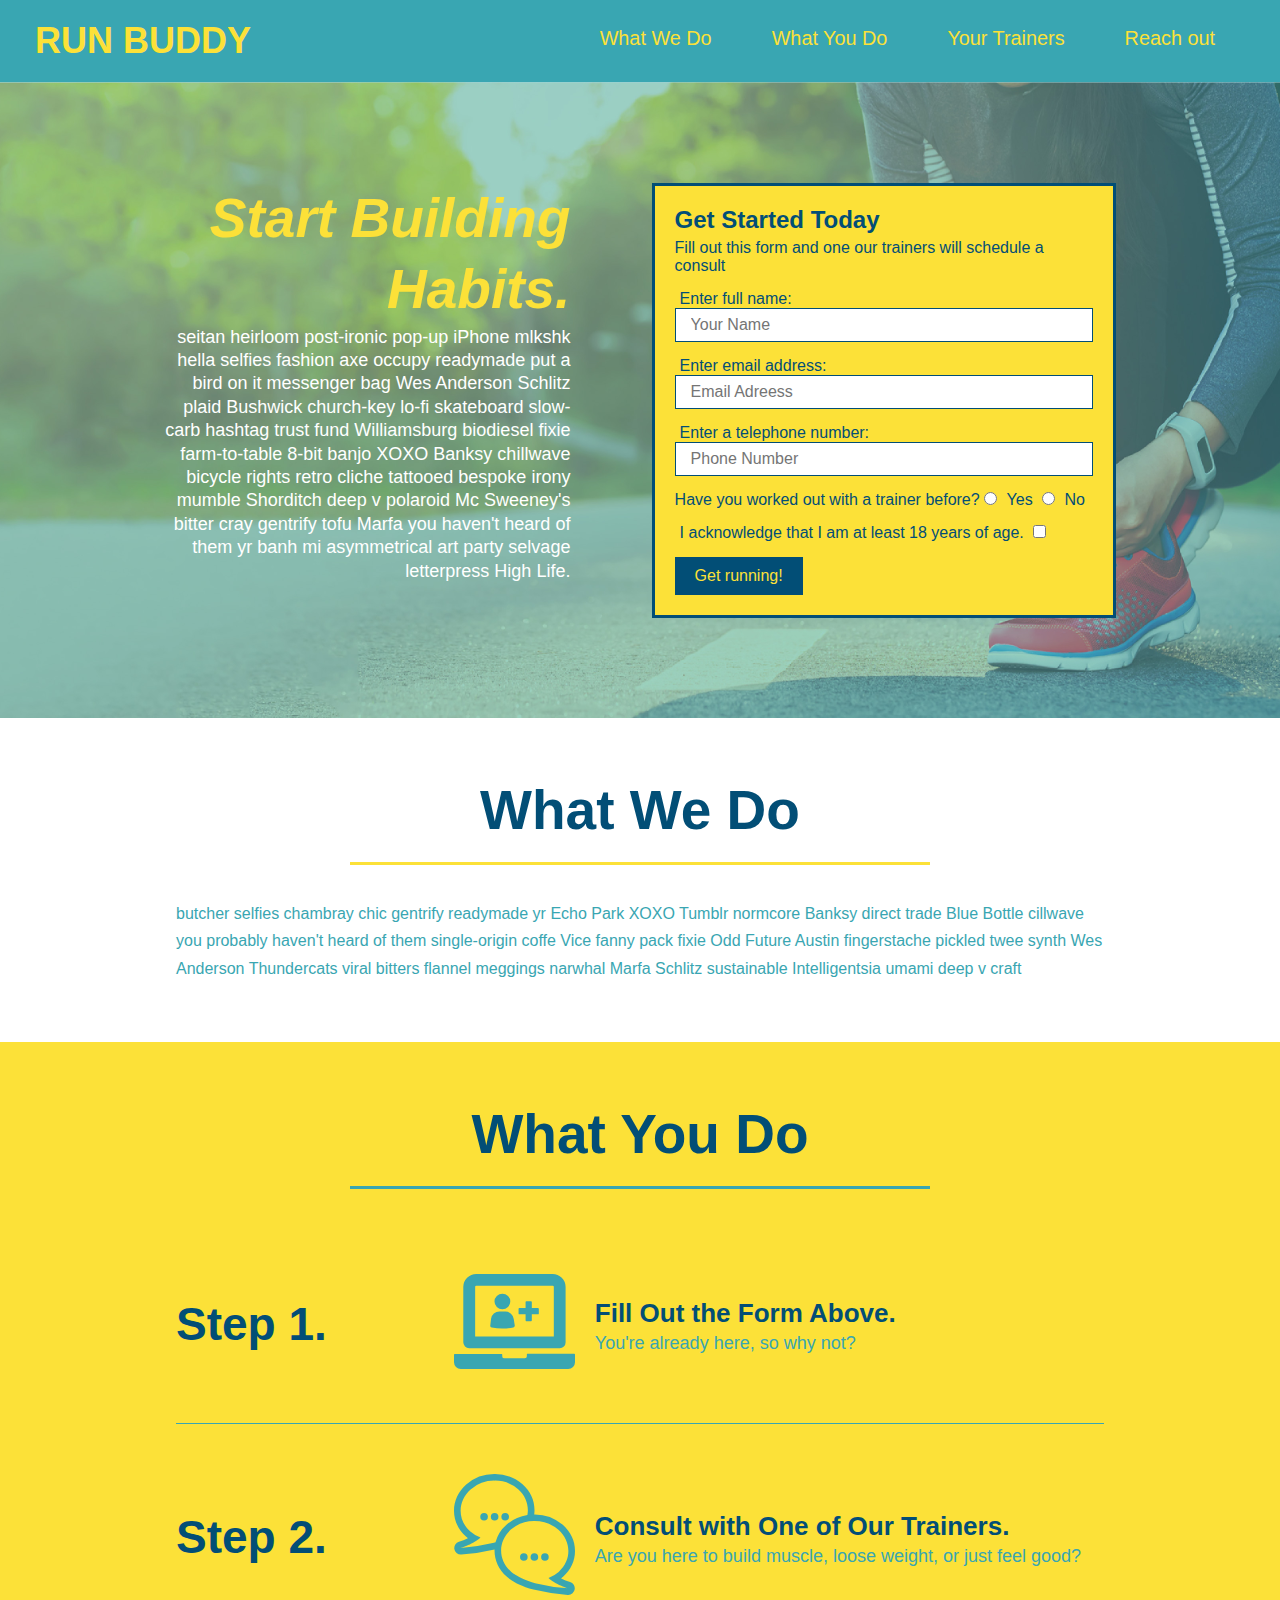
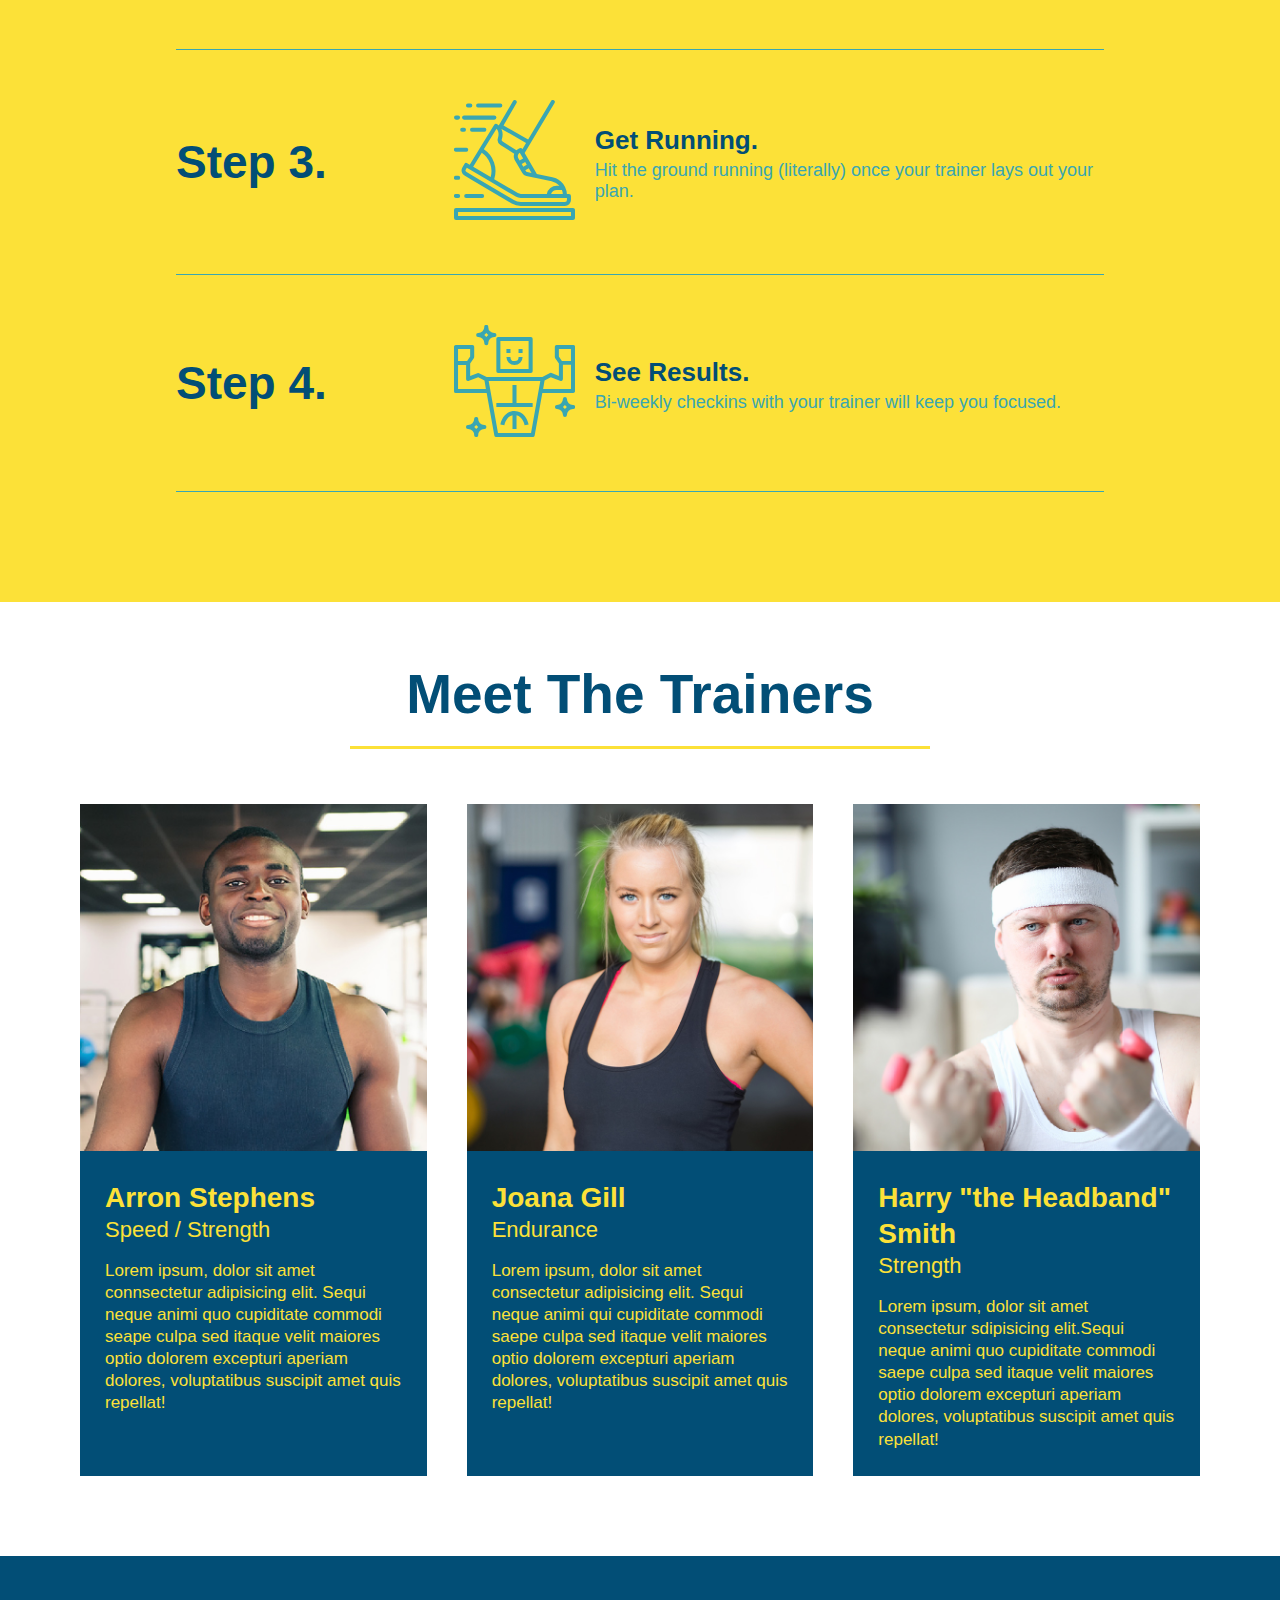
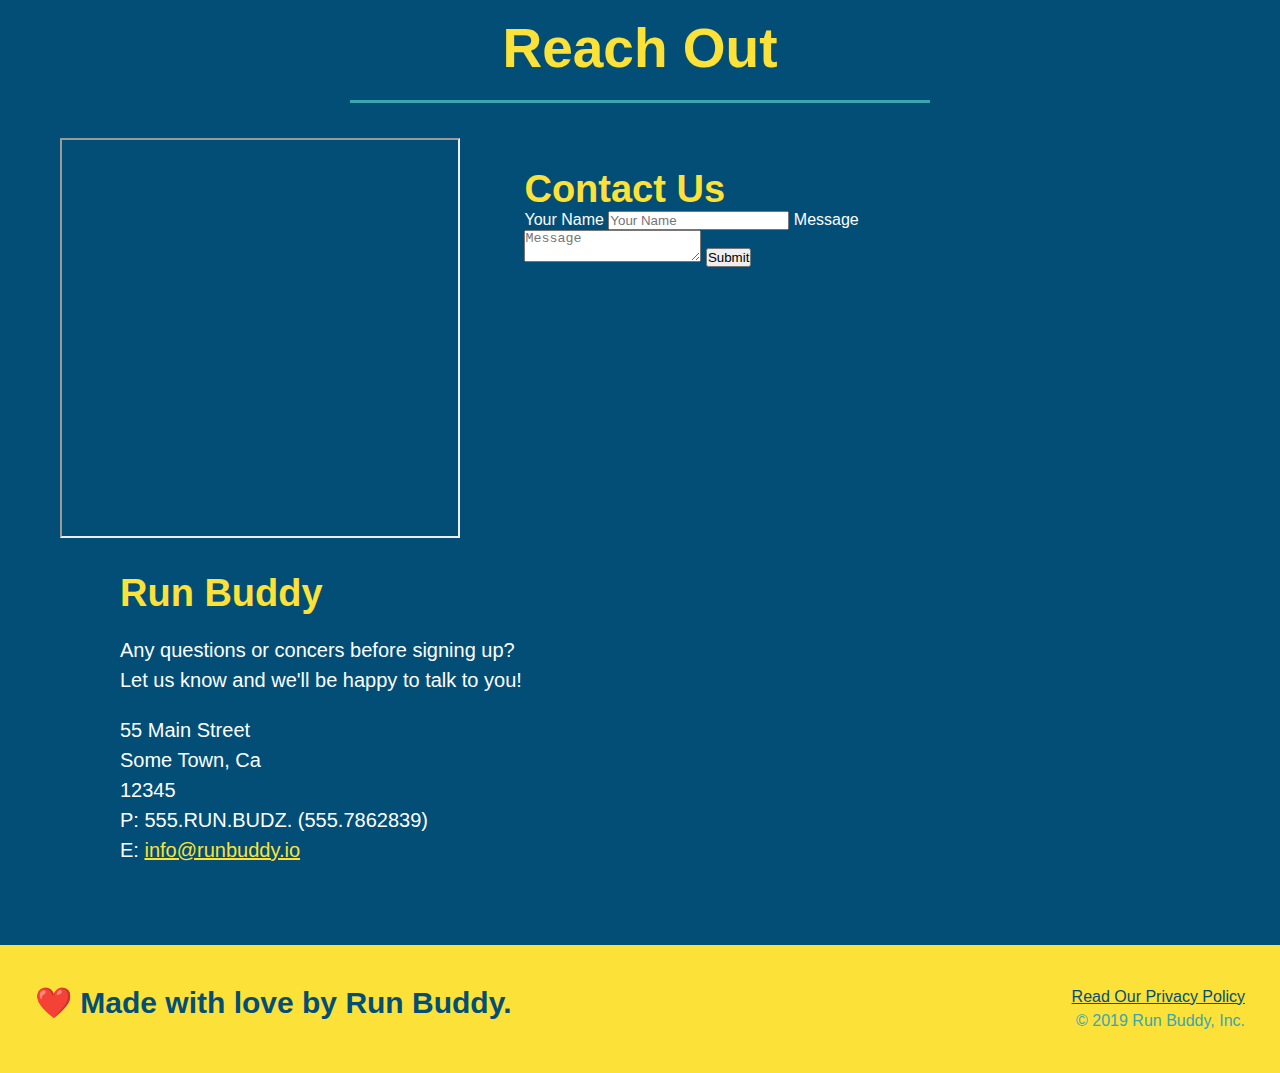
==== commit a40bda61: "add flexbox to the trainers" ====
--- a/index.html
+++ b/index.html
@@ -141,15 +141,16 @@
     </section>
 
 <!--"meet the trainers" section-->
-    <section id="your-trainers" class="trainers">
+    <section id="your-trainers" >
         <div class="flex-row">
             <h2 class="section-title primary-border">Meet The Trainers</h2>
         </div>
+    <div class="trainers">
         <article class="trainer">
             <img src="./assets/images/trainer-1.jpg" alt="Arron Stephens in his workout clothes, ready to pump iron" />
-            <div class="trainer-bio text-left">
-                <h3>Arron Stephens</h3>
-                <h4>Speed / Strength</h4>
+            <div class="trainer-bio">
+                <h3 class="trainer-name">Arron Stephens</h3>
+                <h4 class="trainer-role">Speed / Strength</h4>
                 <p>
                     Lorem ipsum, dolor sit amet connsectetur adipisicing elit. Sequi neque animi quo cupiditate commodi seape culpa sed
                     itaque velit maiores optio dolorem excepturi aperiam dolores, voluptatibus suscipit amet quis repellat!
@@ -159,31 +160,34 @@
 
         <!--second trainer bio-->
         <article class="trainer">
-            <div class="trainer-bio text-right">
-                <h3>Joana Gill</h3>
-                <h4>Endurance</h4>
+            <img src="./assets/images/trainer-2.jpg" alt="Joanna Gill cooling off after a workput" />
+            <div class="trainer-bio">
+                <h3 class="trainer-name">Joana Gill</h3>
+                <h4 class="trainer-role">Endurance</h4>
                 <p>
                     Lorem ipsum, dolor sit amet consectetur adipisicing elit. Sequi neque animi qui cupiditate commodi saepe culpa sed
                     itaque velit maiores optio dolorem excepturi aperiam dolores, voluptatibus suscipit amet quis repellat!
                 </p>
             </div>
-            <img src="./assets/images/trainer-2.jpg" alt="Joanna Gill cooling off after a workput" />
+            
         </article>
 
         <!--third trainer bio-->
+    
         <article class="trainer">
             <img src="./assets/images/trainer-3.jpg" alt="Harry Smith wearing a headband and lifting comically small pink weights" />
-            <div class="trainer-bio text-left">
-                <h3>Harry "the Headband" Smith</h3>
-                <h4>Strength</h4>
+            <div class="trainer-bio">
+                <h3 class="trainer-name">Harry "the Headband" Smith</h3>
+                <h4 class="trainer-role">Strength</h4>
                 <p>
                     Lorem ipsum, dolor sit amet consectetur sdipisicing elit.Sequi neque animi quo cupiditate commodi saepe culpa sed 
                     itaque velit maiores optio dolorem excepturi aperiam dolores, voluptatibus suscipit amet quis repellat!
                 </p>
             </div>
         </article>
-    </section>
-
+    </div>
+    </section>
+    
 <!--reach out" section-->
     <section id="reach-out" class="contact">
         <div class="flex-row">
--- a/assets/css/style.css
+++ b/assets/css/style.css
@@ -215,38 +215,42 @@
 
 /* Meet the strainers Start*/
 .trainer {
-    width: 900px;
-    margin: 0 auto 30px auto;
+    margin: 20px;
     background: #024e76;
     color: #fce138;
-    overflow: auto;
+    flex: 1;
 }
 
 .trainer img {
-    width: 35%;
-    float: left;
+    width: 100%;
 }
 
 .trainer-bio {
-    padding: 35px;
-    float: left;
-    width: 65%;
+    padding: 25px;
+    line-height: 1.3;
 }
 
 .trainer-bio h3 {
-    font-size: 32px;
-    margin-bottom: 8px;
+    font-size: 28px;
 }
 
 .trainer-bio h4 {
     font-weight: lighter;
-    font-size: 26px;
-    margin-bottom: 25px;
+    font-size: 22px;
+    margin-bottom: 15px;
 }
 
 .trainer-bio p {
     font-size: 17px;
-    line-height: 1.3;
+   
+}
+
+.trainers {
+    width: 100%;
+    margin: 0 auto;
+    display: flex;
+    flex-wrap: wrap;
+    justify-content: space-around;
 }
 /*Meet trainers end*/
 /*Reach out Style start*/
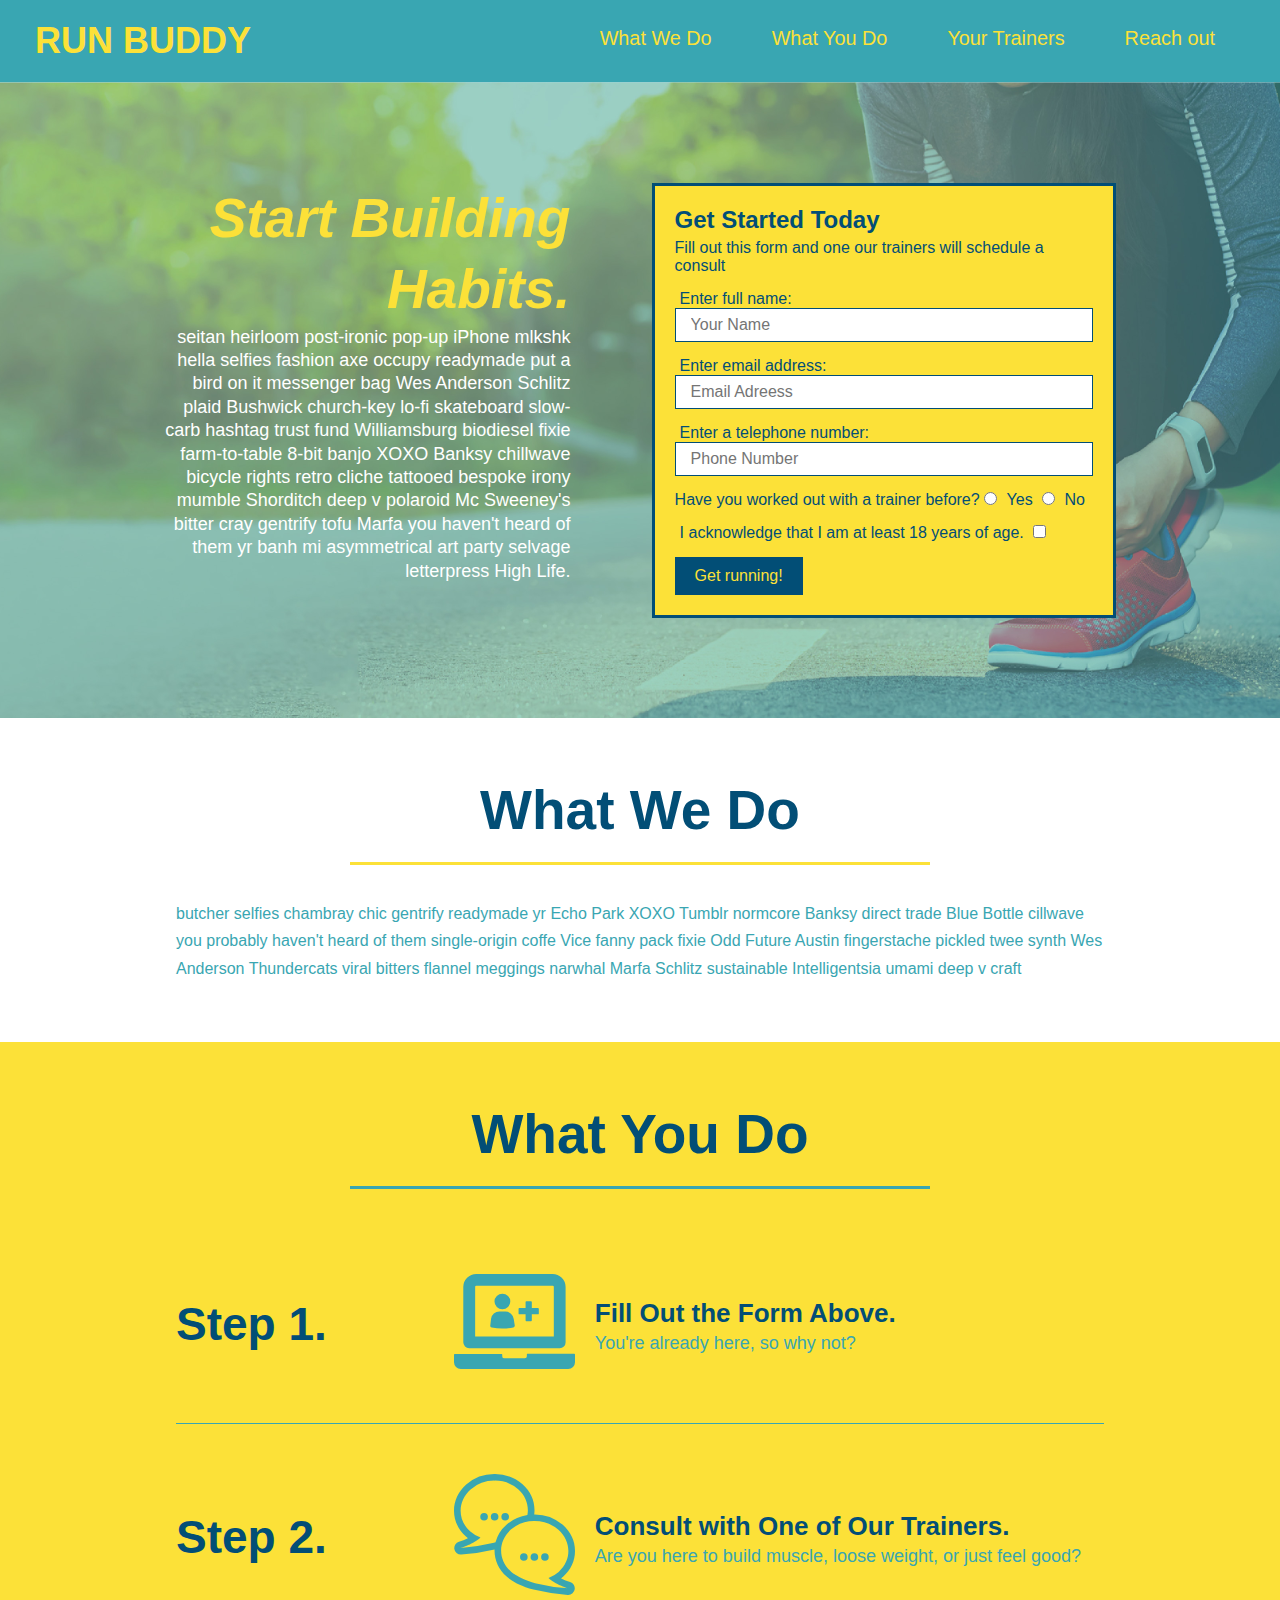
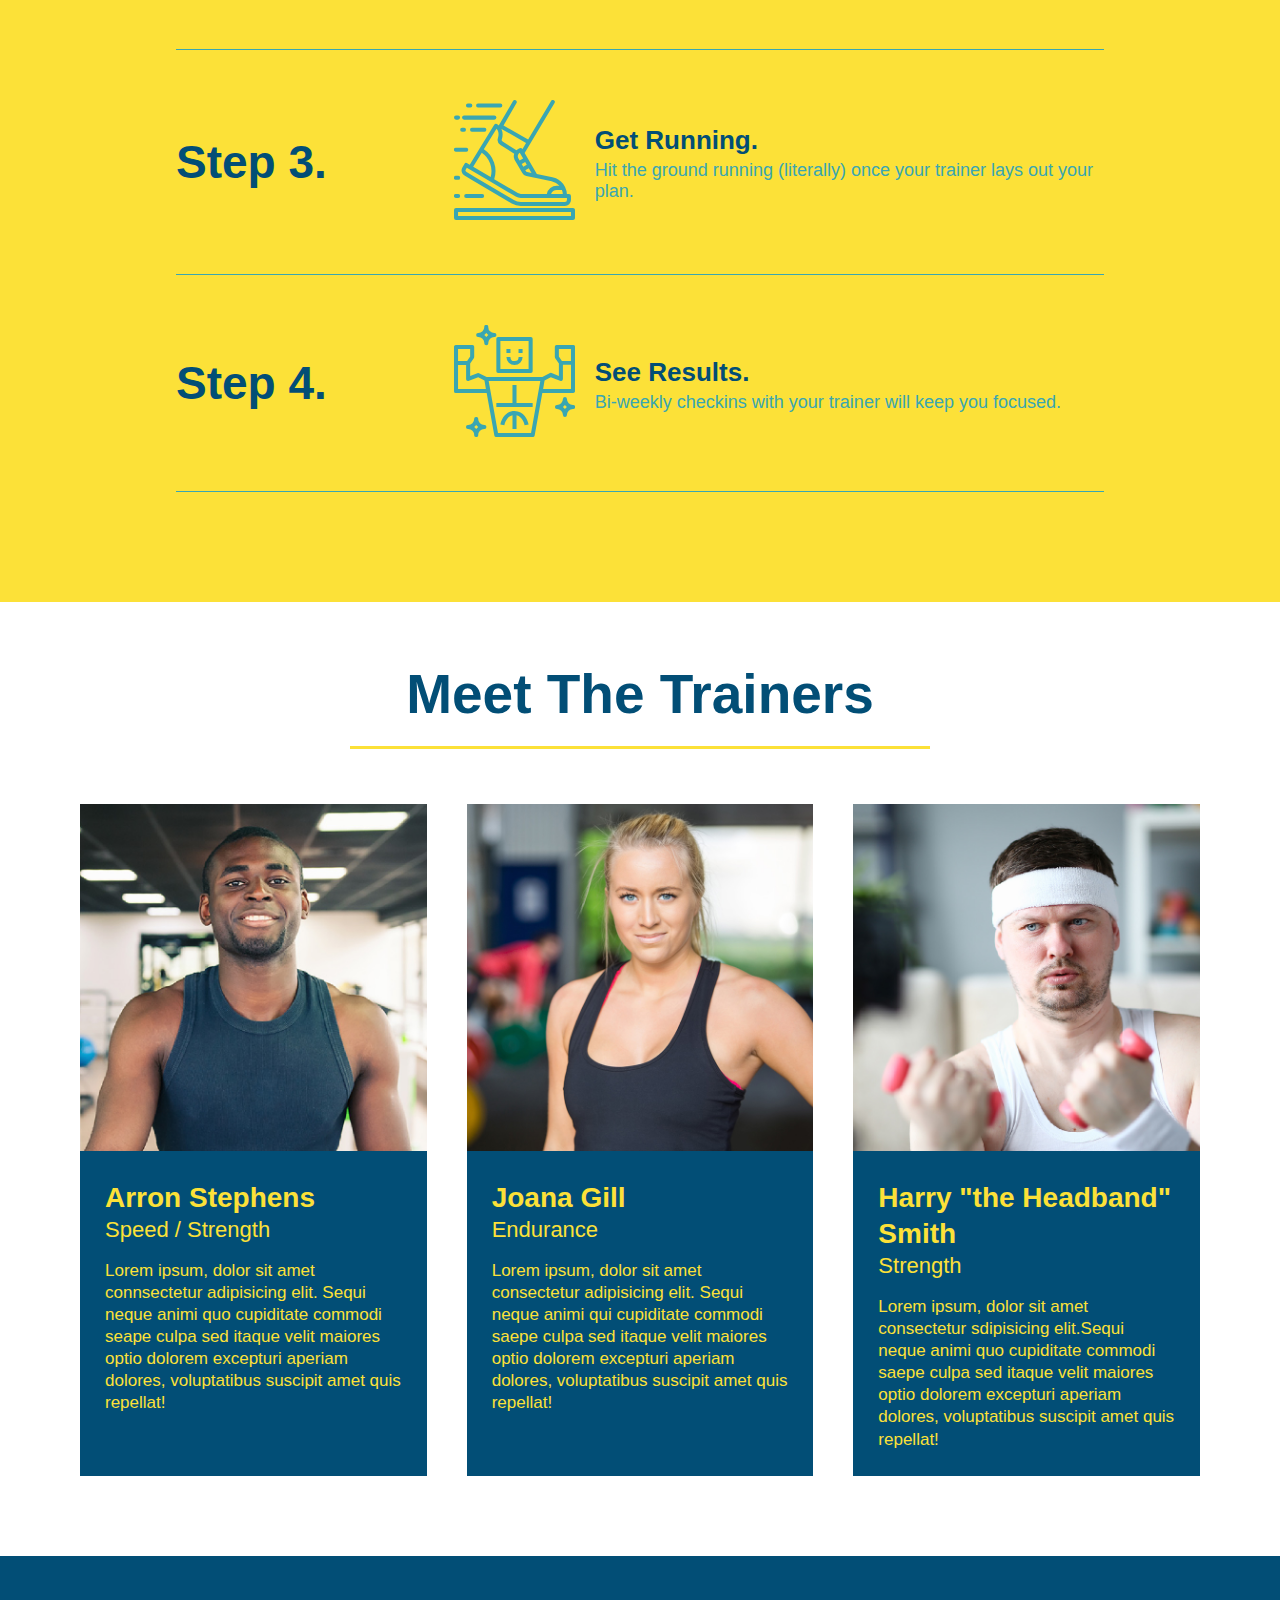
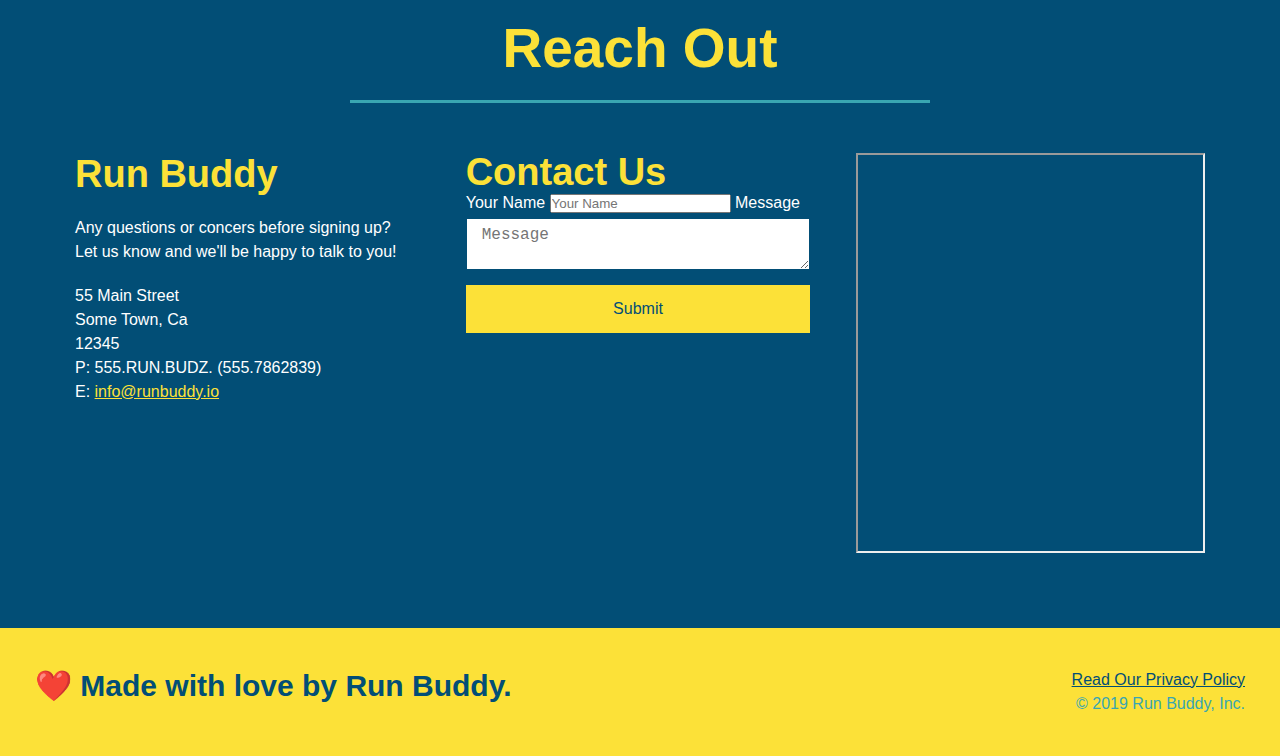
==== commit e8b7fa61: "rearranged contact info" ====
--- a/index.html
+++ b/index.html
@@ -192,26 +192,9 @@
     <section id="reach-out" class="contact">
         <div class="flex-row">
             <h2 class="section-title secondary-border">Reach Out</h2>
-        </div>    
-        <div class="contact-info">
-           <iframe src="https://www.google.com/maps/embed?pb=!1m14!1m12!1m3!1d13858.252203319587!2d-95.50925724999999!3d29.732413800000003!2m3!1f0!2f0!3f0!3m2!1i1024!2i768!4f13.1!5e0!3m2!1sen!2sus!4v1638565869811!5m2!1sen!2sus">
-           style="border:0;" 
-           allowfullscreen="" 
-           loading="lazy">
-           </iframe>
-        <div class="contact-form">
-            <h3>Contact Us</h3>
-            <form>
-                <label for="contact-name">Your Name</label>
-                <input type="text" id="contact-name" placeholder="Your Name" />
-
-                <label for="contact-message">Message</label>
-                <textarea id="contact-message" placeholder="Message"></textarea>
-
-                <button type="submit">Submit</button>
-            </form>
-        </div>
-           <div>
+        </div> 
+         <div class="contact-info">
+             <div>
                <h3>Run Buddy</h3>
                <p>
                    Any questions or concers before signing up?
@@ -225,8 +208,24 @@
                    P: 555.RUN.BUDZ. (555.7862839) <br />
                    E: <a href="mailto:info@runbuddy.io">info@runbuddy.io</a>
                </address>
-           </div>
-        </div>        
+            </div>
+            <div class="contact-form">
+                <h3>Contact Us</h3>
+                <form>
+                    <label for="contact-name">Your Name</label>
+                    <input type="text" id="contact-name" placeholder="Your Name" />
+
+                    <label for="contact-message">Message</label>
+                    <textarea id="contact-message" placeholder="Message"></textarea>
+                    <button type="submit">Submit</button>
+                </form> 
+            </div> 
+            <iframe src="https://www.google.com/maps/embed?pb=!1m14!1m12!1m3!1d13858.252203319587!2d-95.50925724999999!3d29.732413800000003!2m3!1f0!2f0!3f0!3m2!1i1024!2i768!4f13.1!5e0!3m2!1sen!2sus!4v1638565869811!5m2!1sen!2sus">
+            style="border:0;" 
+            allowfullscreen="" 
+             loading="lazy">
+            </iframe>   
+        </div>      
     </section>
 </body>    
 <!--footer-->
--- a/assets/css/style.css
+++ b/assets/css/style.css
@@ -261,17 +261,16 @@
     color:#fce138;
 }
 
+.contact-info > * {
+    flex: 1;
+    margin: 15px;
+}
+
 .contact-info iframe {
-    width: 400px;
     height: 400px;
 }
 
 .contact-info div {
-    width: 410px;
-    display: inline-block;
-    vertical-align: top;
-    text-align: left;
-    margin: 30px 0 0 60px;
     color: white;  
 }
 
@@ -283,13 +282,40 @@
 .contact-info p, .contact-info address {
     margin: 20px 0;
     line-height: 1.5;
-    font-size: 20px;
+    font-size: 16px;
     font-style: normal;
+}
+
+.contact-form, .contact-form textarea {
+    border: 1px solid #024e76;
+    display: block;
+    padding: 7px 15px;
+    font-size: 16px;
+    color: #024e76;
+    width: 100%;
+    margin-bottom: 15px;
+    margin-top: 5px;
+}
+
+.contact-form button {
+    width: 100%;
+    border: none;
+    background: #fce138;
+    color: #024e76;
+    text-align: center;
+    padding: 15px 0;
+    font-size: 16px;
 }
 
 .contact-info a {
     color:#fce138;
 }
+
+.contact-info {
+    display: flex;
+    justify-content: space-between;
+    flex-wrap: wrap;
+}
 /*Reach out style end*/
 
 .text-left {
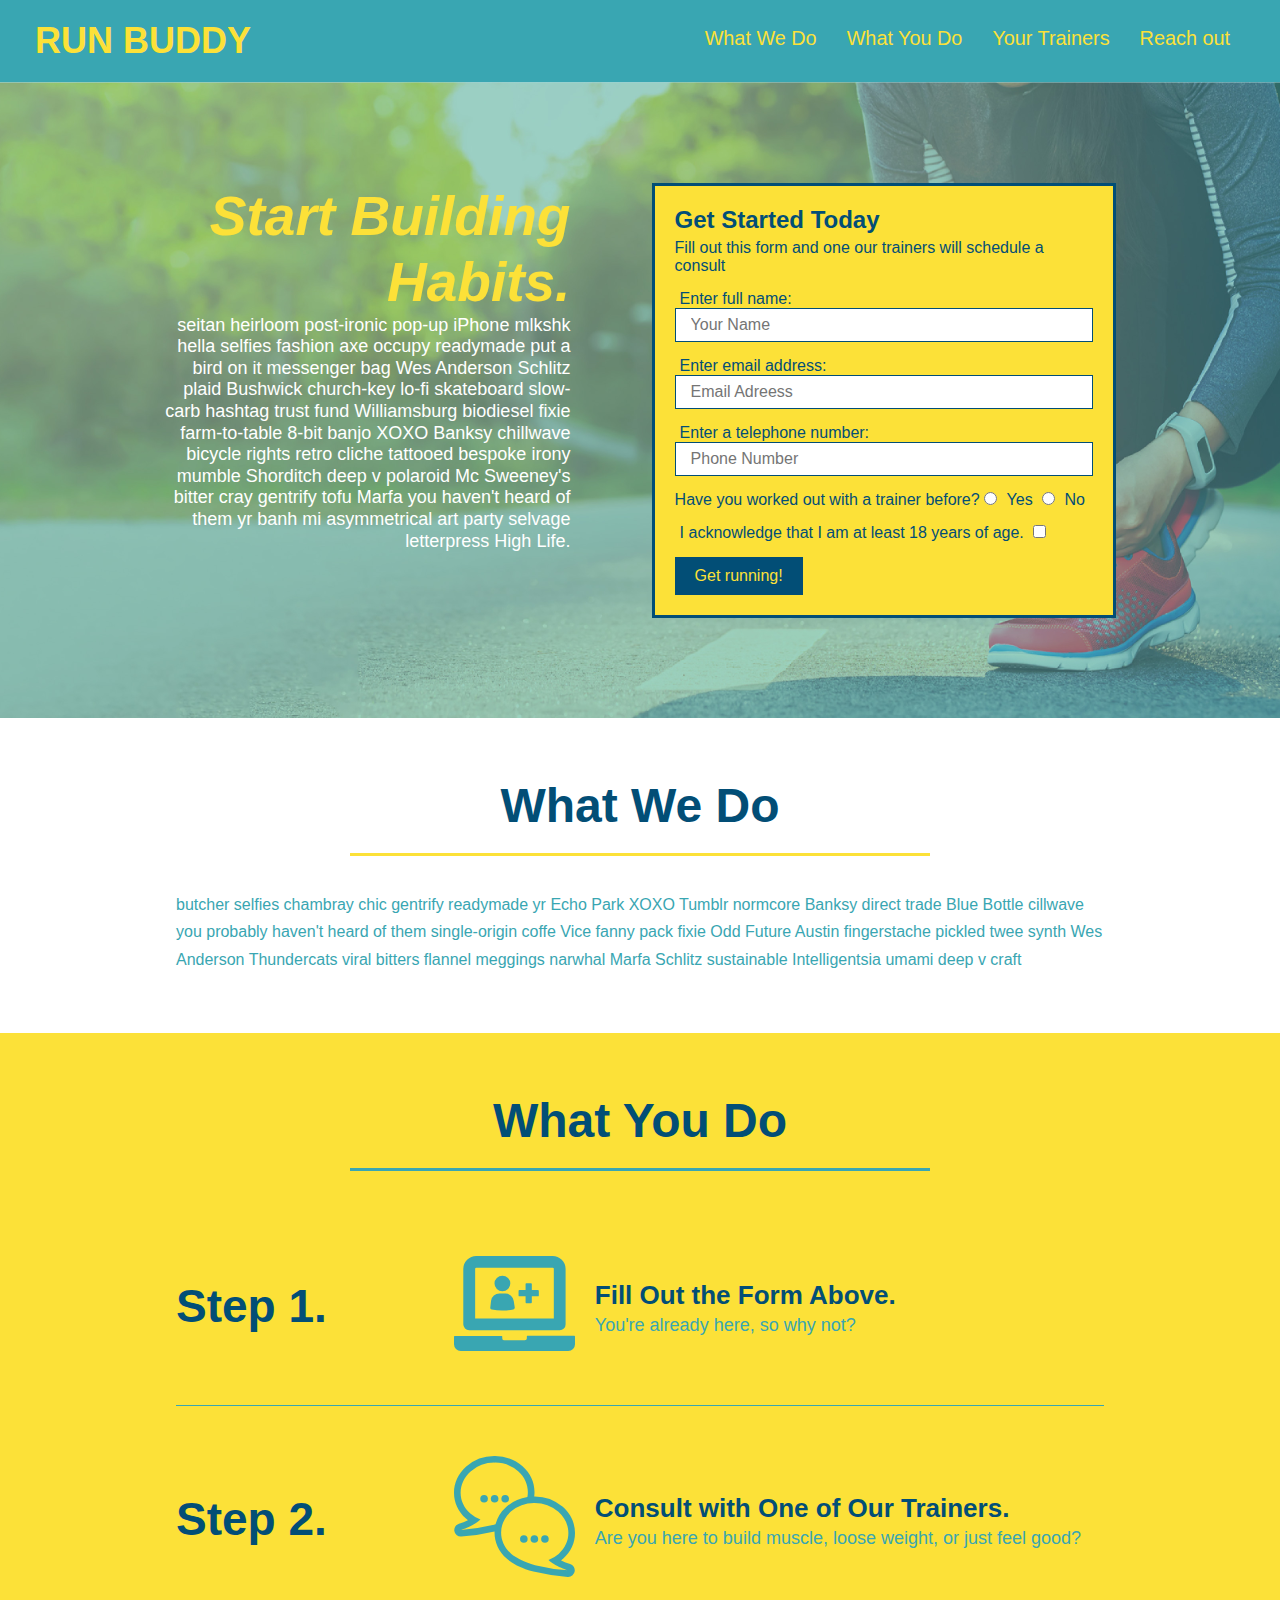
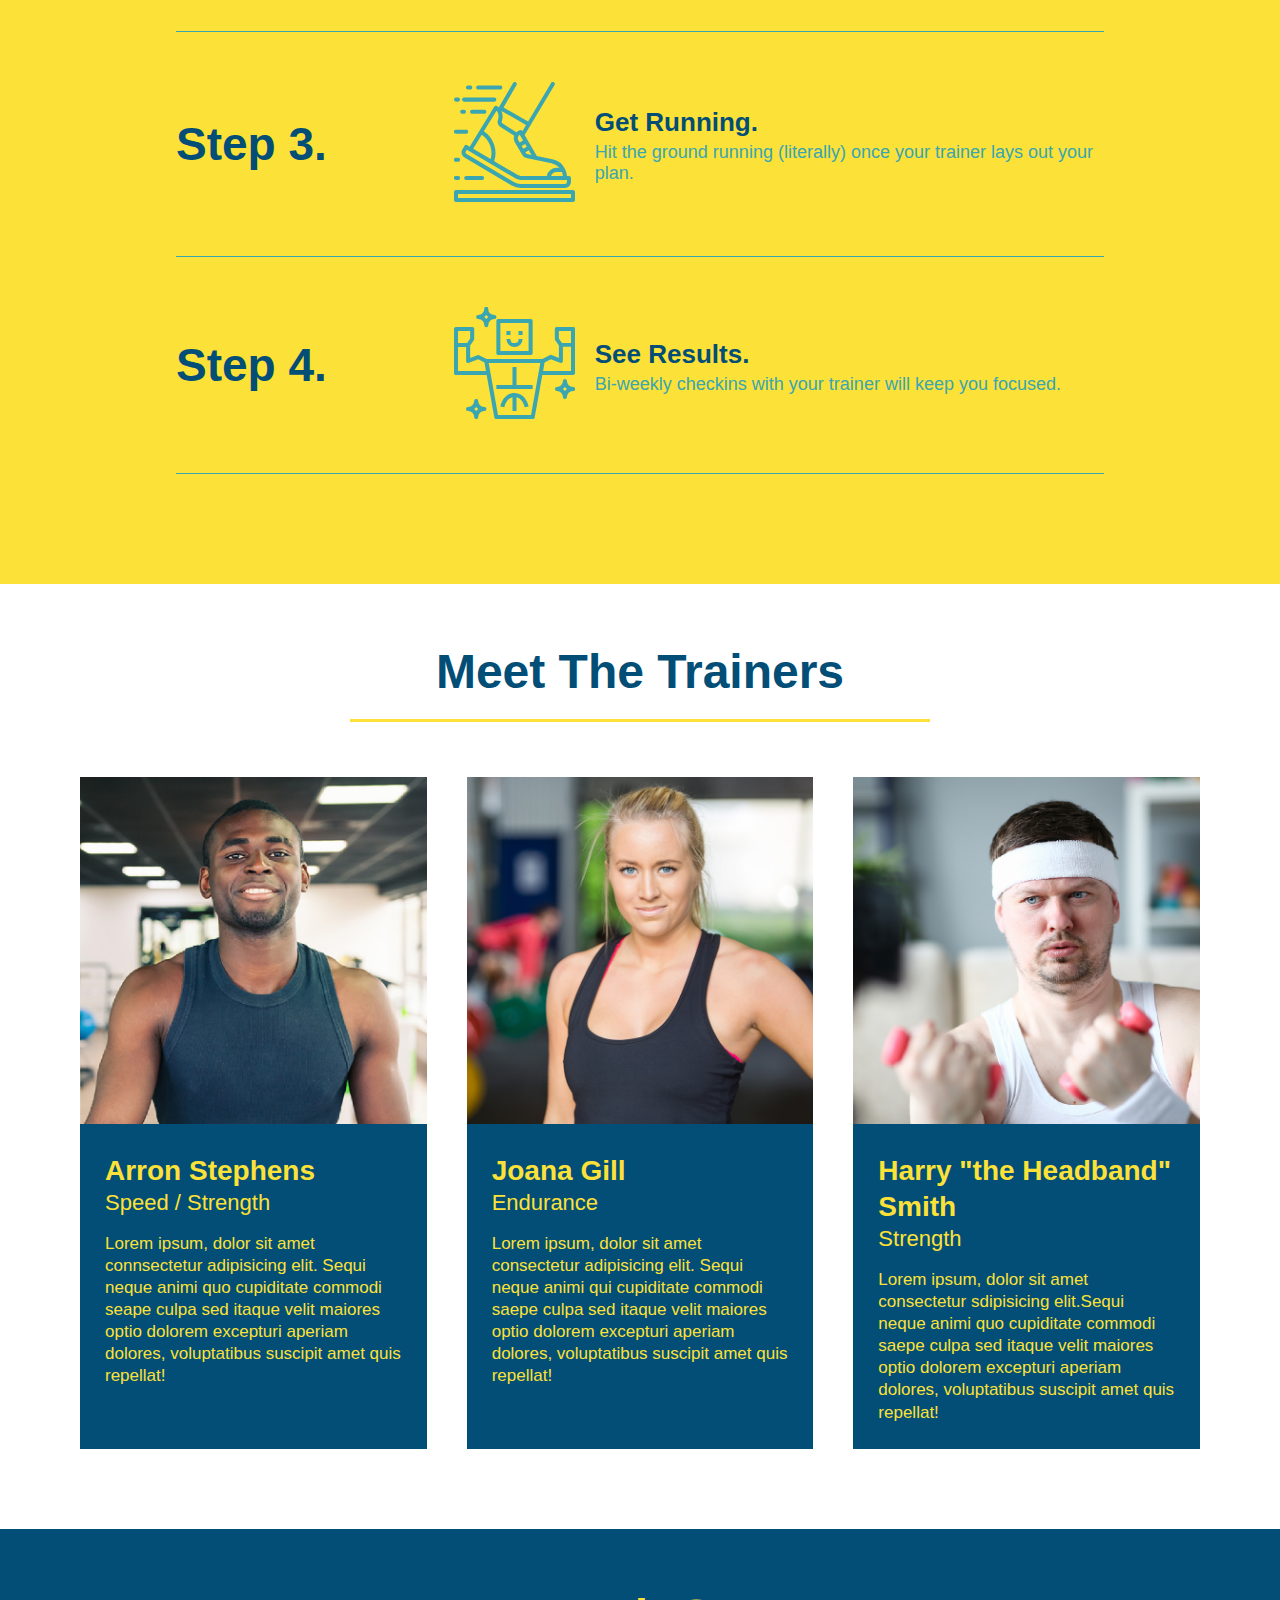
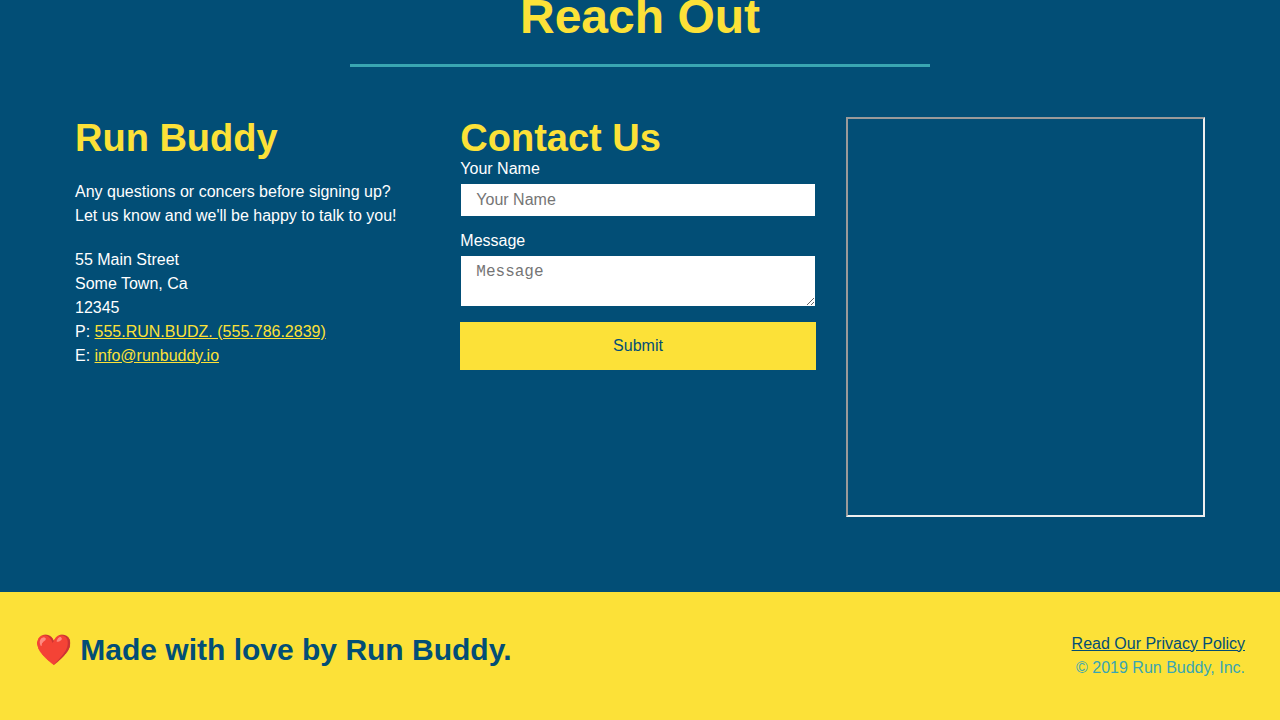
==== commit 2a98f662: "added media query to run buddy" ====
--- a/index.html
+++ b/index.html
@@ -2,6 +2,7 @@
 <html lang="en">
     <head>
         <meta charset="UTF-8" />
+        <meta name="viewport" content="width=device-width, initial-scale=1.0"/>
         <title>Run Buddy</title>
         <link rel="stylesheet" href="./assets/css/style.css" />
     </head>
@@ -205,7 +206,7 @@
                    55 Main Street <br />
                    Some Town, Ca <Br />
                    12345 <br />
-                   P: 555.RUN.BUDZ. (555.7862839) <br />
+                   P: <a href="tel:555.786.2838">555.RUN.BUDZ. (555.786.2839)</a> <br />
                    E: <a href="mailto:info@runbuddy.io">info@runbuddy.io</a>
                </address>
             </div>
@@ -213,10 +214,11 @@
                 <h3>Contact Us</h3>
                 <form>
                     <label for="contact-name">Your Name</label>
-                    <input type="text" id="contact-name" placeholder="Your Name" />
+                    <input type="text" id="contact-name" placeholder="Your Name" /> 
 
                     <label for="contact-message">Message</label>
                     <textarea id="contact-message" placeholder="Message"></textarea>
+
                     <button type="submit">Submit</button>
                 </form> 
             </div> 
--- a/assets/css/style.css
+++ b/assets/css/style.css
@@ -41,7 +41,7 @@
     list-style: none;
 }
 header nav ul li a {
-    margin: 0 30px;
+    padding: 10px 15px;
     font-weight: lighter;
     font-size: 1.55vw;
  }
@@ -78,7 +78,7 @@
     display: flex;
     justify-content: center;
     flex-wrap: wrap;
-
+    align-items: flex-start;
 }
 
 .hero-form{
@@ -96,7 +96,7 @@
     margin: 3.5%;
     color: #fff;
     font-size: 18px;
-    line-height: 1.3;
+    line-height: 1.2;
 }
 
 .hero-cta h2 {
@@ -136,7 +136,7 @@
 
       
 .section-title {
-    font-size: 55px;
+    font-size: 48px;
     color: #024e76;
     border-bottom:3px solid;
     padding-bottom: 20px;
@@ -286,7 +286,7 @@
     font-style: normal;
 }
 
-.contact-form, .contact-form textarea {
+.contact-form input, .contact-form textarea {
     border: 1px solid #024e76;
     display: block;
     padding: 7px 15px;
@@ -328,4 +328,24 @@
 
 .flex-row {
     display: flex;
+}
+
+/*Media Query for smaller desktop screens and smaller*/
+
+@media screen and ( max-width:980px){
+    header h1 a {
+        color: tomato;
+    }
+}
+
+@media screen and (max-width: 760px){
+    header h1 {
+        font-size: 80px;
+    }
+}
+
+@media screen and (max-width: 575px){
+    header h1 {
+        font-size: 100px;
+    }
 }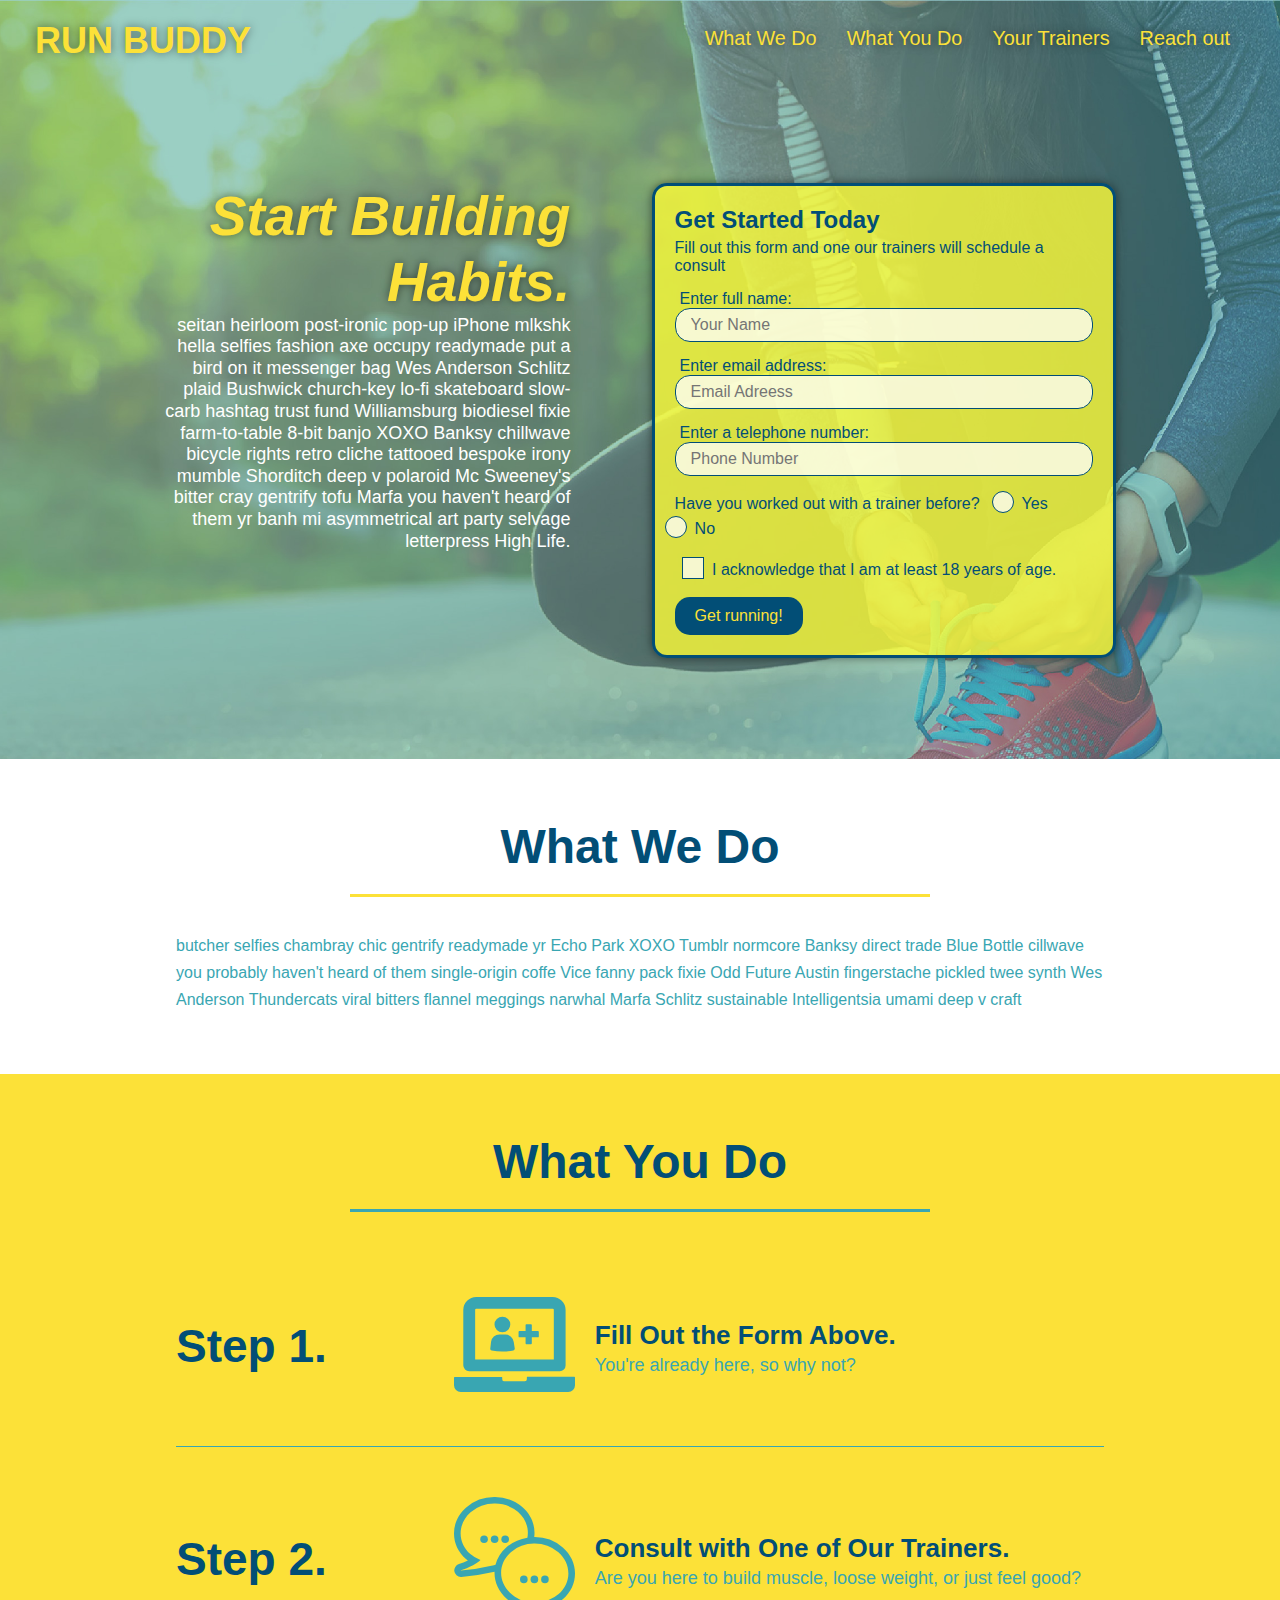
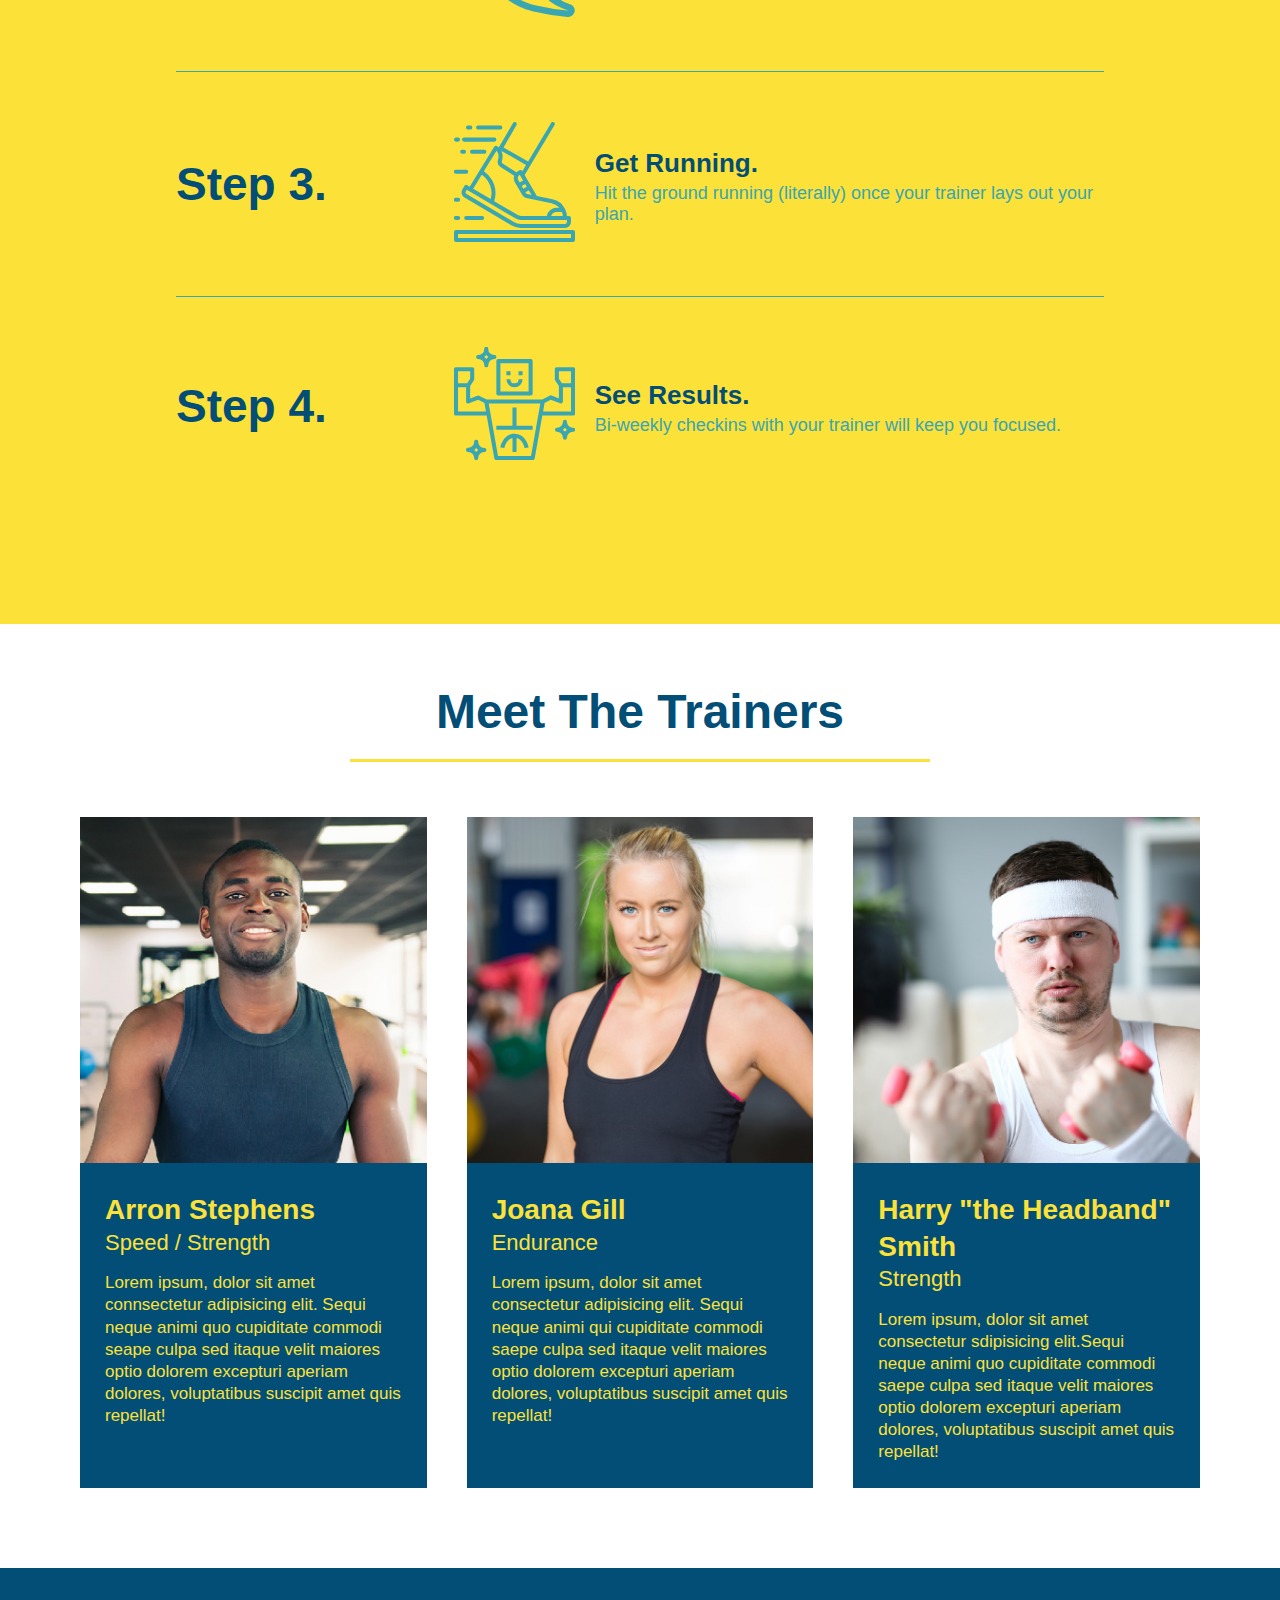
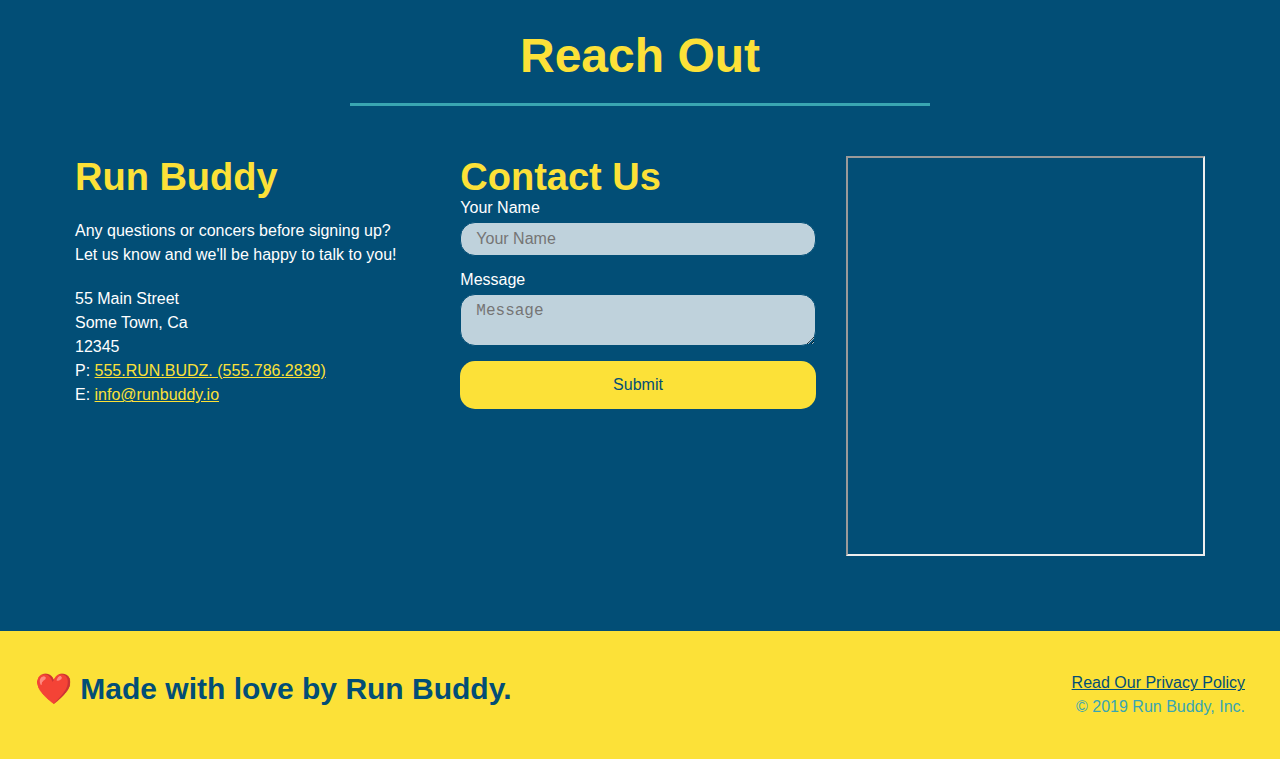
==== commit a517fd2e: "finall css touches" ====
--- a/index.html
+++ b/index.html
@@ -53,16 +53,22 @@
                 <input type="tel" placeholder="Phone Number" name="phone" id="phone" class="form-input" />
                 <p>
                     Have you worked out with a trainer before?
+                    <span class="radio-wrapper">
                     <input type="radio" name="trainer-confirm" id="trainer-yes" />
                     <label for="trainer-yes">Yes</label>
+                    </span>
+                    <span class="radio-wrapper">
                     <input type="radio" name="trainer-confirm" id="trainer-no" />
                     <label for="trainer-no">No</label>
-                </p>
-                <p>
+                    </span>
+                </p>
+                <p>
+                    <span class="checkbox-wrapper">
+                    <input type="checkbox" name="age-confirm" id="checkbox" />
                     <label for="checkbox">
                         I acknowledge that I am at least 18 years of age.
                     </label>
-                    <input type="checkbox" name="age-confirm" id="checkbox" />
+                    </span>
                 </p>
                 <button type="submit">
                     Get running!
--- a/assets/css/style.css
+++ b/assets/css/style.css
@@ -6,27 +6,40 @@
     body {
     /*more on this crazy alphanumerical value in a minute! */
     font-family: Helvetica, Arial, sans-serif;
-    color: #39a6b2;
+    color: var(--tertiary-color);
+}
+
+:root {
+    --primary-color: #fce138;
+    --secondary-color: #024e76;
+    --tertiary-color: #39a6b2;
 }
 /* apply styles to <header> */
 header {
     padding: 20px 35px;
-    background-color: #39a6b2;
+    background-color: var(--tertiary-color);
     display: flex;
     justify-content: space-between;
     flex-wrap: wrap;
-
+    position: -webkit-sticky;
+    position: sticky;
+    top: 0;
+    background-image: url("../images/hero-bg.jpg");
+    background-size: cover;
+    background-position: 80%;
+    background-attachment: fixed;
+    z-index: 9999;
 }
 header h1 {
     font-weight: bold;
     font-size: 36px;
-    color: #fce138;
+    color: var(--primary-color);
     margin: 0;
-    
+    text-shadow: 0 0 10px rgba(0, 0, 0, 0.5);
 }
 header a {
     text-decoration: none;
-    color: #fce138;
+    color: var(--primary-color);
 }
 header nav {
     
@@ -44,9 +57,18 @@
     padding: 10px 15px;
     font-weight: lighter;
     font-size: 1.55vw;
+    text-shadow: 0 0 10px rgba(0, 0, 0, 0.5);
  }
+
+header nav ul li a:hover {
+    background: var(--primary-color);
+    color: var(--secondary-color);
+    border-radius: 15px;
+    text-shadow: none;
+}
+
  footer {
-    background: #fce138;
+    background: var(--primary-color);
     width: 100%;
     padding: 40px 35px;
     display: flex;
@@ -55,7 +77,7 @@
  }
  footer h2 {
      
-     color: #024e76;
+     color: var(--secondary-color);
      font-size: 30px;
      margin: 0;
  }
@@ -65,7 +87,7 @@
      text-align: right;
  }
  footer a {
-     color: #024e76;
+     color: var(--secondary-color);
  }
 section {
     padding: 60px;
@@ -74,20 +96,23 @@
 .hero {
     background-image: url("../images/hero-bg.jpg");
     background-size: cover;
-    background-position: center;
+    background-position: 80%;
     display: flex;
     justify-content: center;
     flex-wrap: wrap;
     align-items: flex-start;
+    background-attachment: fixed;
 }
 
 .hero-form{
-    color: #024e76;
-    background-color: #fce138;
+    color: var(--secondary-color);
+    background-color: rgba( 252, 252, 56, 0.8);
     padding: 20px;
-    border: solid 3px #024e76;
+    border: solid 3px var(--secondary-color);
     width: 40%;
     margin: 3.5%;
+    box-shadow: 0 0 10px rgba(0, 0, 0, 0.5);
+    border-radius: 15px;
 }    
 
 .hero-cta {
@@ -102,7 +127,8 @@
 .hero-cta h2 {
     font-style:italic;
     font-size: 55px;
-    color: #fce138;
+    color: var(--primary-color);
+    text-shadow: 0 0 10px rgba(0, 0, 0, 0.5);
 }
 .hero-form h3 {
     font-size: 24px;
@@ -112,24 +138,96 @@
     margin: 5px 0 15px 0;
 }
 .form-input {
-    border: 1px solid #024e76;
+    border: 1px solid var(--secondary-color);
     display: block;
     padding: 7px 15px;
     font-size: 16px;
-    color: #024e76;
+    color: var(--secondary-color);
     width: 100%;
     margin-bottom: 15px;  
+    border-radius: 15px;
+    background-color: rgba(255, 255, 255, 0.75);
+}
+
+.form-input:focus {
+    background-color: rgba(255, 255, 255, 1);
+    outline: none; 
 }
 .hero-form label {
     margin: 0 5px;
 }
 .hero-form button {
-    color: #fce138;
-    background-color: #024e76;
+    color: var(--primary-color);
+    background-color: var(--secondary-color);
     border: none;
     padding: 10px 20px;
     font-size: 16px;
-}
+    border-radius: 15px;
+}
+
+.hero-form button:hover {
+    background-color: var(--tertiary-color);
+}
+
+.checkbox-wrapper input, .radio-wrapper input {
+    opacity: 0;
+}
+
+.checkbox-wrapper label, .radio-wrapper label {
+    position: relative;
+    left: 10px;
+    margin: 10px;
+    line-height: 1.6;
+}
+
+.checkbox-wrapper label::before, .radio-wrapper label::before {
+    content: "";
+    height: 20px;
+    width: 20px;
+    background: rgba(255, 255, 255, 0.75);
+    border: 1px solid var(--secondary-color);
+    position: absolute;
+    top: -4px;
+    left: -30px;
+}
+
+.radio-wrapper label::before {
+    border-radius: 50%;
+}
+
+.radio-wrapper label::after {
+    content: "";
+    width: 20px;
+    height: 20px;
+    border-radius: 50%;
+    background: var(--secondary-color);
+    position: absolute;
+    left: -29px;
+    top: -3px;
+    background-image: radial-gradient(circle, var(--tertiary-color), var(--secondary-color));
+}
+
+.checkbox-wrapper label::after {
+    content: "";
+    height: 6px;
+    width: 14px;
+    border-left: 2px solid var(--secondary-color);
+    border-bottom: 2px solid var(--secondary-color);
+    position: absolute;
+    left: -26px;
+    top: 1px;
+    transform: rotate(-58deg);
+}
+
+.checkbox-wrapper input + label::after, .radio-wrapper input + label::after {
+    content: none;
+}
+
+.checkbox-wrapper input:checked + label::after,
+.radio-wrapper input:checked + label::after {
+    content: "";
+}
+
 /*Hero Style End*/
 
 /*what we do styles Start*/
@@ -137,7 +235,7 @@
       
 .section-title {
     font-size: 48px;
-    color: #024e76;
+    color: var(--secondary-color);
     border-bottom:3px solid;
     padding-bottom: 20px;
     text-align: center;
@@ -146,16 +244,16 @@
 }
 
 .primary-border {
-    border-color: #fce138;
+    border-color: var(--primary-color);
 }
 
 .secondary-border {
-    border-color:#39a6b2;
+    border-color:var(--tertiary-color);
 }
 
 .intro p {
     line-height: 1.7;
-    color: #39a6b2;
+    color: var(--tertiary-color);
     width: 80%;
     font-size: 20 px;
     margin: 0 auto;
@@ -164,21 +262,24 @@
 
 /*what you do styles start*/
 .steps {
-    background: #fce138;
+    background: var(--primary-color);
 }
 .step {
     margin: 50px auto;
     padding-bottom: 50px;
     width: 80%;
-    border-bottom: 1px solid #39a6b2;
     display: flex;
     flex-wrap: wrap;
     align-items: center;
     justify-content: space-between;
 }
 
+.step:not(:last-child) {
+    border-bottom: 1px solid var(--tertiary-color);
+}
+
 .step h3 {
-    color: #024e76;
+    color: var(--secondary-color);
     font-size: 46px;
     flex: 1 30%;
 }
@@ -195,14 +296,14 @@
 }
 
 .step-text p {
-    color: #39a6b2;
+    color: var(--tertiary-color);
     font-size: 18px;
 }
 
 .step-text h4 {
     font-size: 26px;
     line-height: 1.5;
-    color: #024e76;
+    color: var(--secondary-color);
 }
 .step-img {
     flex: 1 12%;
@@ -216,8 +317,8 @@
 /* Meet the strainers Start*/
 .trainer {
     margin: 20px;
-    background: #024e76;
-    color: #fce138;
+    background: var(--secondary-color);
+    color: var(--primary-color);
     flex: 1;
 }
 
@@ -255,10 +356,10 @@
 /*Meet trainers end*/
 /*Reach out Style start*/
 .contact {
-    background-color: #024e76;
+    background-color: var(--secondary-color);
 }
 .contact h2 {
-    color:#fce138;
+    color:var(--primary-color);
 }
 
 .contact-info > * {
@@ -275,7 +376,7 @@
 }
 
 .contact h3 {
-    color:#fce138;
+    color:var(--primary-color);
     font-size: 38px;
 }
 
@@ -287,28 +388,41 @@
 }
 
 .contact-form input, .contact-form textarea {
-    border: 1px solid #024e76;
+    border: 1px solid var(--secondary-color);
     display: block;
     padding: 7px 15px;
     font-size: 16px;
-    color: #024e76;
+    color: var(--secondary-color);
     width: 100%;
     margin-bottom: 15px;
     margin-top: 5px;
+    border-radius: 15px;
+    background-color: rgba(255, 255, 255, 0.75);
+}
+
+.contact-form input:focus, .contact-form textarea:focus {
+    background-color:rgba(255, 255, 255, 1);
+    outline: none;
 }
 
 .contact-form button {
     width: 100%;
     border: none;
-    background: #fce138;
-    color: #024e76;
+    background: var(--primary-color);
+    color: var(--secondary-color);
     text-align: center;
     padding: 15px 0;
     font-size: 16px;
+    border-radius: 15px;
+}
+
+.contact-form button:hover {
+    color: var(--primary-color);
+    background: var(--tertiary-color);
 }
 
 .contact-info a {
-    color:#fce138;
+    color:var(--primary-color);
 }
 
 .contact-info {
@@ -330,22 +444,113 @@
     display: flex;
 }
 
+
+
 /*Media Query for smaller desktop screens and smaller*/
 
 @media screen and ( max-width:980px){
-    header h1 a {
-        color: tomato;
-    }
-}
-
-@media screen and (max-width: 760px){
+    header {
+        padding-bottom: 0;
+        justify-content: center;
+        position:relative;
+    }
+
     header h1 {
-        font-size: 80px;
+        width: 100%;
+        text-align: center;
+    }
+
+    header nav ul {
+        margin-top: 20px;
+        width: 100%;
+        justify-content: center;
+    }
+
+    header nav ul li a {
+        font-size: 20px;
+    }
+
+    footer h2, footer div {
+        text-align: center;
+        width: 100%;
+    }
+
+    .hero-cta, .hero-form {
+        width: 100%;
+    }
+
+    .hero-cta {
+        text-align: center;
+    }
+
+    .section-title {
+        width: 80%;
+    }
+
+    .trainer {
+        flex: 0 70%;
+    }
+
+    .contact-info iframe {
+        flex: 1 100%;
+    }
+
+}
+
+@media screen and (max-width: 768px){
+    section { padding: 30px 15px;
+    }
+
+    .step h3 {
+        flex: 1 100%;
+        text-align: center;
+    }
+
+    .step-info {
+        flex: 2 100%;
+        text-align: center;
+        justify-content: center;
+    }
+
+    .step-img {
+        flex: 0 32%;
+        margin-right: 0;
+        margin-top: 15px;
+        margin-bottom: 15px;
+    }
+
+    .step-text {
+        flex: 100%;
     }
 }
 
 @media screen and (max-width: 575px){
-    header h1 {
-        font-size: 100px;
-    }
-}+    .hero-form button {
+        width: 100%;
+    }
+
+    .section-title {
+        width: 95%;
+    }
+
+    .intro p {
+        width: 100%;
+    }
+
+    .trainer {
+        flex: 0 100%;
+    }
+
+    .contact-info {
+        text-align: center;
+    }
+
+    .contact-info > * {
+        flex: 0 100%;
+    }
+
+    .contact-form {
+        order: 3;
+    }
+}
+
